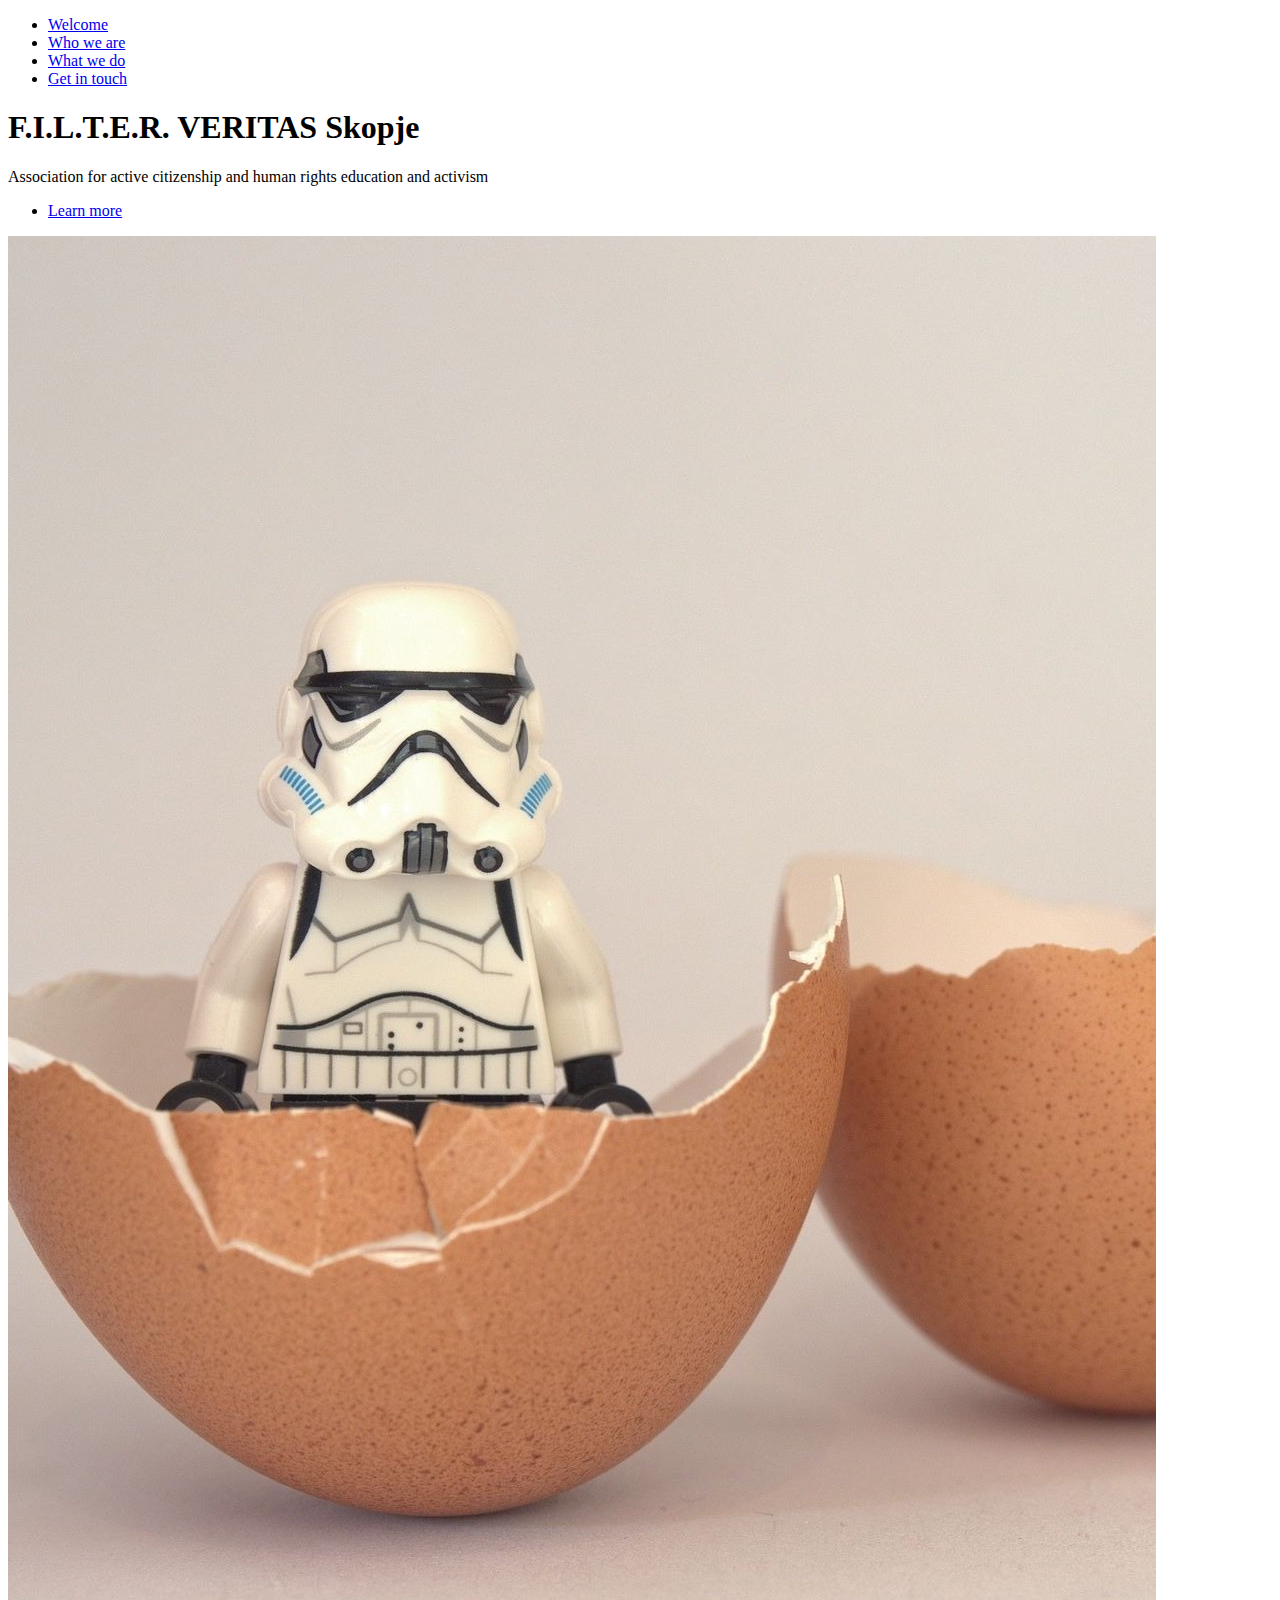
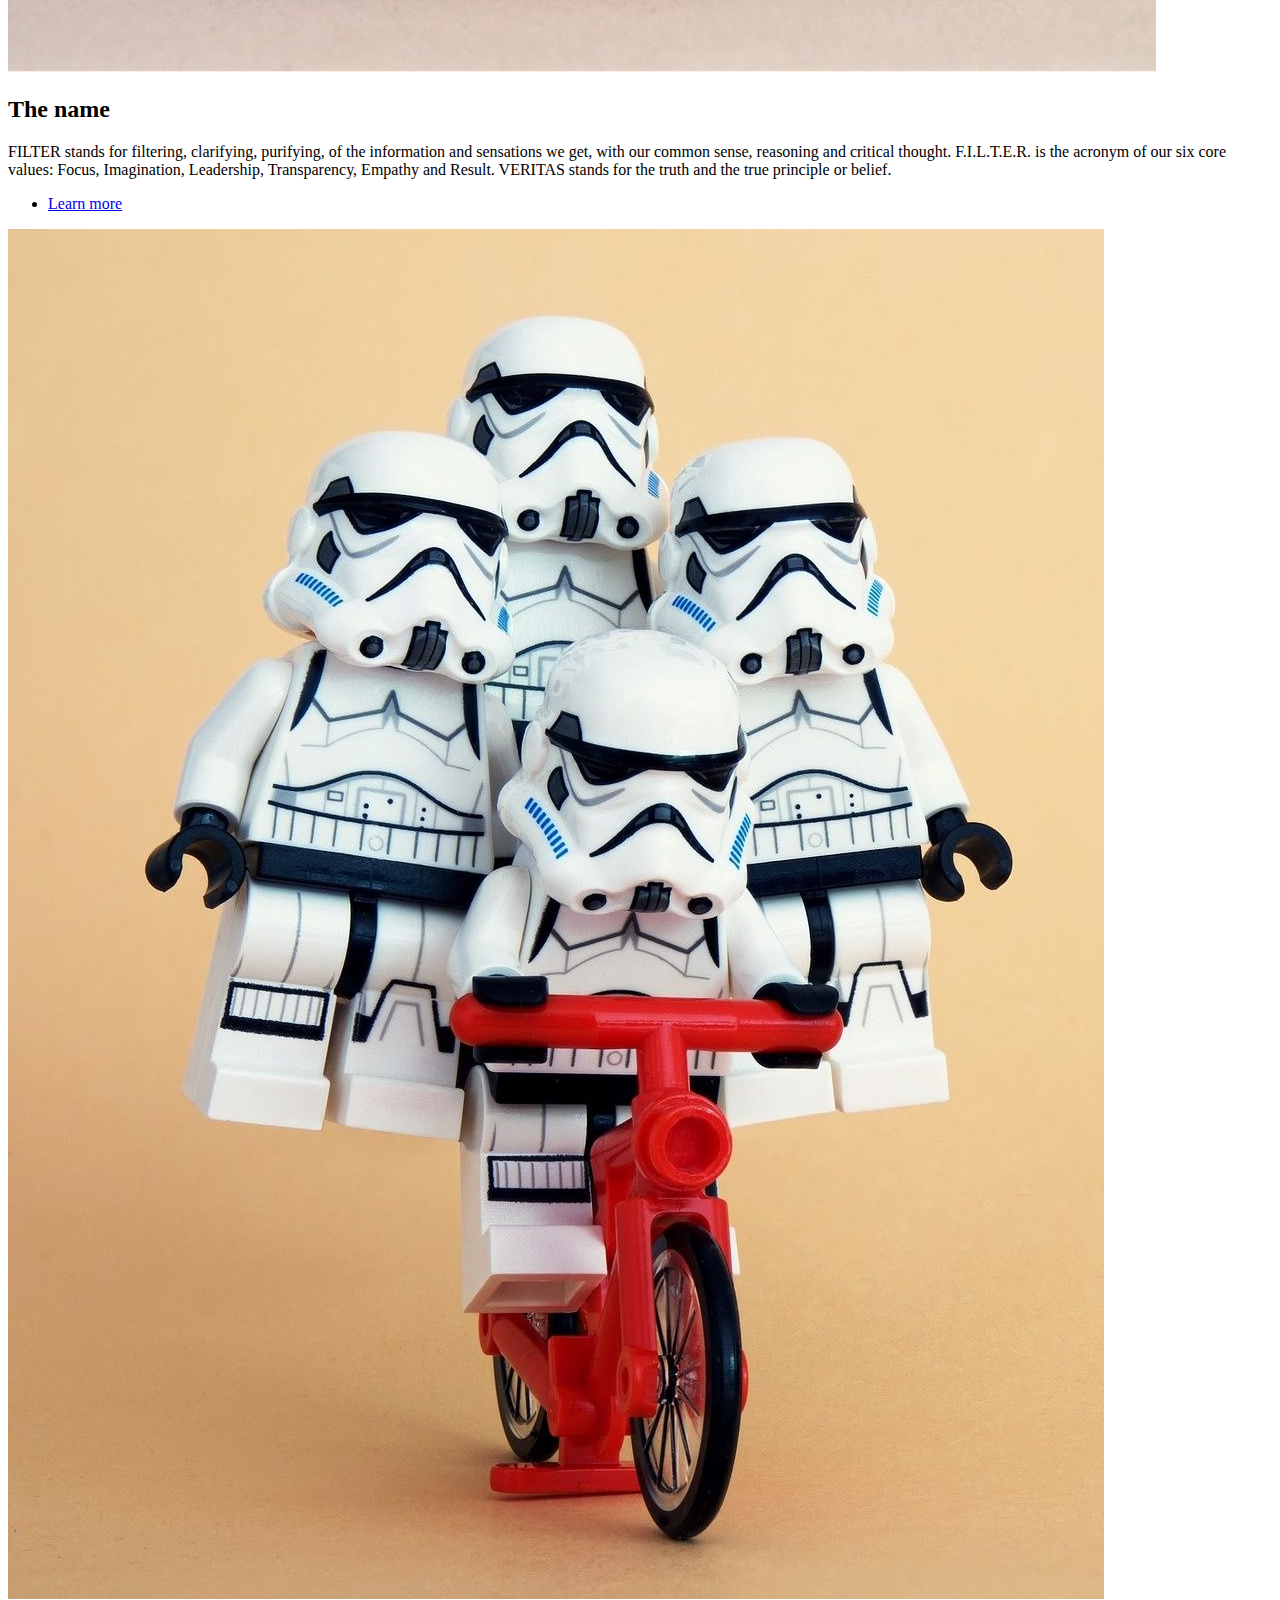
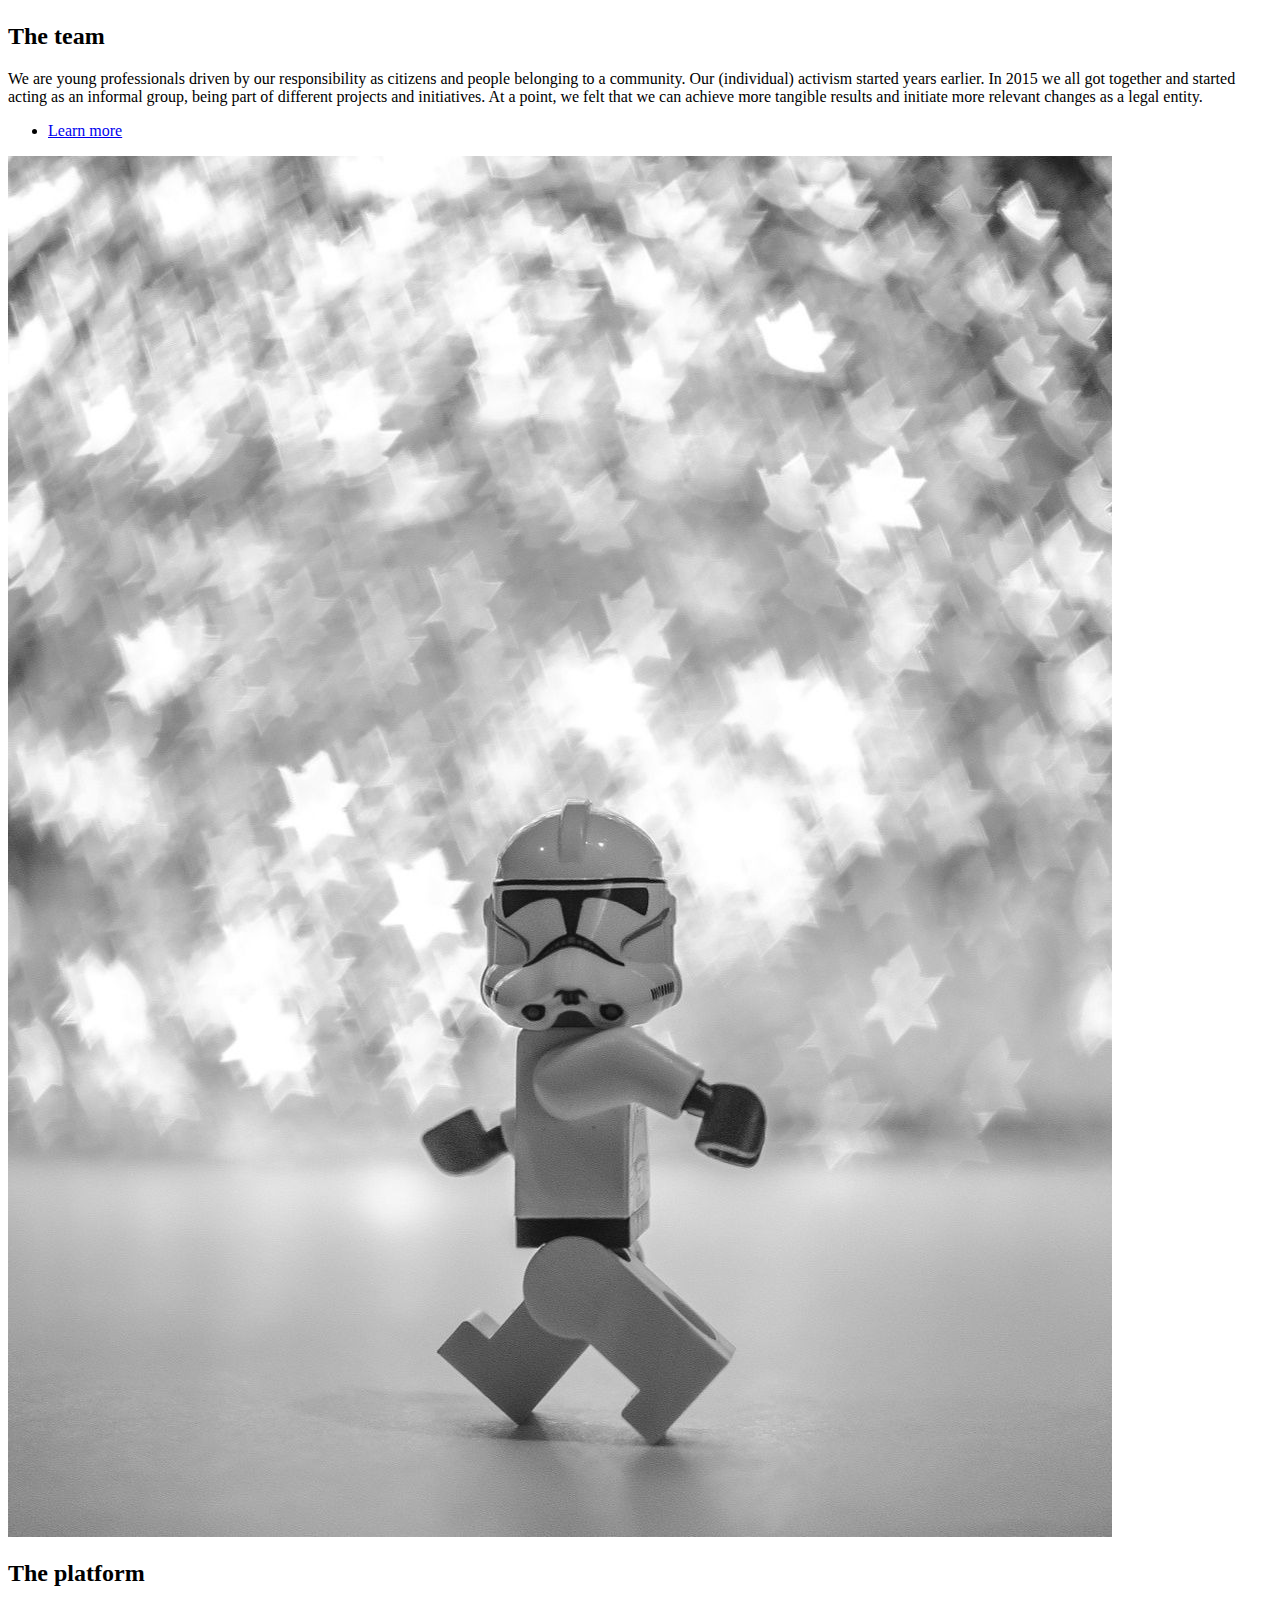
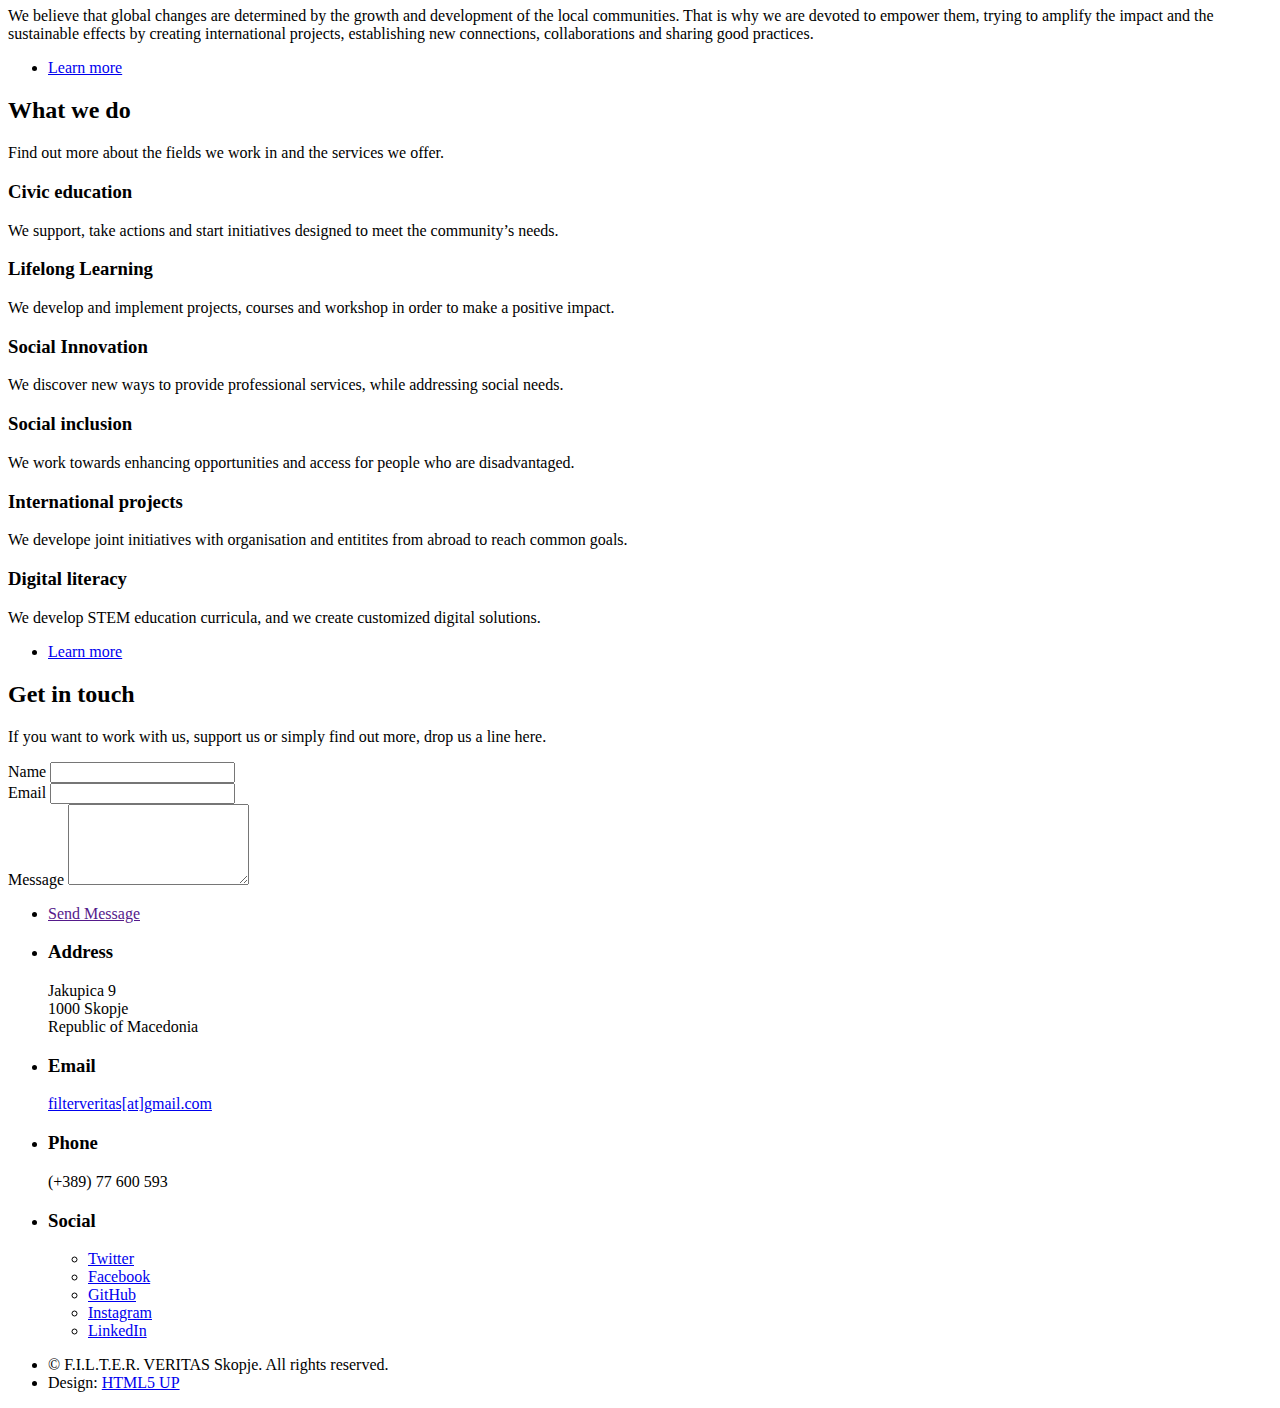
==== index.html @ c0e78c07 "edit images" ====
<!DOCTYPE HTML>
<!--
	Hyperspace by HTML5 UP
	html5up.net | @ajlkn
	Free for personal and commercial use under the CCA 3.0 license (html5up.net/license)
-->
<html>
	<head>
		<title>F.I.L.T.E.R. VERITAS</title>
		<meta charset="utf-8" />
		<meta name="viewport" content="width=device-width, initial-scale=1, user-scalable=no" />
		<link rel="stylesheet" href="assets/css/main.css" />
		<noscript><link rel="stylesheet" href="assets/css/noscript.css" /></noscript>
	</head>
	<body class="is-preload">

		<!-- Sidebar -->
			<section id="sidebar">
				<div class="inner">
					<nav>
						<ul>
							<li><a href="#intro">Welcome</a></li>
							<li><a href="#one">Who we are</a></li>
							<li><a href="#two">What we do</a></li>
							<li><a href="#three">Get in touch</a></li>
						</ul>
					</nav>
				</div>
			</section>

		<!-- Wrapper -->
			<div id="wrapper">

				<!-- Intro -->
					<section id="intro" class="wrapper style1 fullscreen fade-up">
						<div class="inner">
							<h1>F.I.L.T.E.R. VERITAS Skopje</h1>
							<p>Association for active citizenship and human rights education and activism</p>
							<ul class="actions">
								<li><a href="#one" class="button scrolly">Learn more</a></li>
							</ul>
						</div>
					</section>

				<!-- One -->
					<section id="one" class="wrapper style2 spotlights">
						<section>
							<a href="#" class="image"><img src="images/stormtrooper-1367777_1920_2.jpg" alt="" data-position="center center" /></a>
							<div class="content">
								<div class="inner">
									<h2>The name</h2>
									<p>FILTER stands for filtering, clarifying, purifying, of the information and sensations we get, with our common sense, reasoning and critical thought. F.I.L.T.E.R. is the acronym of our six core values: Focus, Imagination, Leadership, Transparency, Empathy and Result. VERITAS stands for the truth and the true principle or belief.</p>
									<ul class="actions">
										<li><a href="generic.html" class="button">Learn more</a></li>
									</ul>
								</div>
							</div>
						</section>
						<section>
							<a href="#" class="image"><img src="images/lego-2310286_1920_2.jpg" alt="" data-position="top center" /></a>
							<div class="content">
								<div class="inner">
									<h2>The team</h2>
									<p>We are young professionals driven by our responsibility as citizens and people belonging to a community. Our (individual) activism started years earlier. In 2015 we all got together and started acting as an informal group, being part of different projects and initiatives. At a point, we felt that we can achieve more tangible results and initiate more relevant changes as a legal entity.</p>
									<ul class="actions">
										<li><a href="generic.html" class="button">Learn more</a></li>
									</ul>
								</div>
							</div>
						</section>
						<section>
							<a href="#" class="image"><img src="images/lego-933036_1920_2.jpg" alt="" data-position="25% 25%" /></a>
							<div class="content">
								<div class="inner">
									<h2>The platform</h2>
									<p>We believe that global changes are determined by the growth and development of the local communities. That is why we are devoted to empower them, trying to amplify the impact and the sustainable effects by creating international projects, establishing new connections, collaborations and sharing good practices.</p>
									<ul class="actions">
										<li><a href="generic.html" class="button">Learn more</a></li>
									</ul>
								</div>
							</div>
						</section>
					</section>

				<!-- Two -->
					<section id="two" class="wrapper style3 fade-up">
						<div class="inner">
							<h2>What we do</h2>
							<p>Find out more about the fields we work in and the services we offer.</p>
							<div class="features">
								<section>
									<span class="icon major fa-institution"></span>
									<h3>Civic education</h3>
									<p>We support, take actions and start initiatives designed to meet the community’s needs.</p>
								</section>
								<section>
									<span class="icon major fa-superscript"></span>
									<h3>Lifelong Learning</h3>
									<p>We develop and implement projects, courses and workshop in order to make a positive impact.</p>
								</section>
								<section>
									<span class="icon major fa-rocket"></span>
									<h3>Social Innovation</h3>
									<p>We discover new ways to provide professional services, while addressing social needs.</p>
								</section>
								<section>
									<span class="icon major fa-users"></span>
									<h3>Social inclusion</h3>
									<p>We work towards enhancing opportunities and access for people who are disadvantaged.</p>
								</section>
								<section>
									<span class="icon major fa-chain"></span>
									<h3>International projects</h3>
									<p>We develope joint initiatives with organisation and entitites from abroad to reach common goals.</p>
								</section>
								<section>
									<span class="icon major fa-code"></span>
									<h3>Digital literacy</h3>
									<p>We develop STEM education curricula, and we create customized digital solutions.</p>
								</section>
							</div>
							<ul class="actions">
								<li><a href="generic.html" class="button">Learn more</a></li>
							</ul>
						</div>
					</section>

				<!-- Three -->
					<section id="three" class="wrapper style1 fade-up">
						<div class="inner">
							<h2>Get in touch</h2>
							<p>If you want to work with us, support us or simply find out more, drop us a line here.</p>
							<div class="split style1">
								<section>
									<form method="post" action="#">
										<div class="fields">
											<div class="field half">
												<label for="name">Name</label>
												<input type="text" name="name" id="name" />
											</div>
											<div class="field half">
												<label for="email">Email</label>
												<input type="text" name="email" id="email" />
											</div>
											<div class="field">
												<label for="message">Message</label>
												<textarea name="message" id="message" rows="5"></textarea>
											</div>
										</div>
										<ul class="actions">
											<li><a href="" class="button submit">Send Message</a></li>
										</ul>
									</form>
								</section>
								<section>
									<ul class="contact">
										<li>
											<h3>Address</h3>
											<span>Jakupica 9<br />
											1000 Skopje<br />
											Republic of Macedonia</span>
										</li>
										<li>
											<h3>Email</h3>
											<a href="#">filterveritas[at]gmail.com</a>
										</li>
										<li>
											<h3>Phone</h3>
											<span>(+389) 77 600 593</span>
										</li>
										<li>
											<h3>Social</h3>
											<ul class="icons">
												<li><a href="https://twitter.com/filterveritas" class="fa-twitter"><span class="label">Twitter</span></a></li>
												<li><a href="https://www.facebook.com/filterveritasskopje/" class="fa-facebook"><span class="label">Facebook</span></a></li>
												<li><a href="https://github.com/filterveritas/" class="fa-github"><span class="label">GitHub</span></a></li>
												<li><a href="https://www.instagram.com/filterveritas/" class="fa-instagram"><span class="label">Instagram</span></a></li>
												<li><a href="#" class="fa-linkedin"><span class="label">LinkedIn</span></a></li>
											</ul>
										</li>
									</ul>
								</section>
							</div>
						</div>
					</section>

			</div>

		<!-- Footer -->
			<footer id="footer" class="wrapper style1-alt">
				<div class="inner">
					<ul class="menu">
						<li>&copy; F.I.L.T.E.R. VERITAS Skopje. All rights reserved.</li><li>Design: <a href="http://html5up.net">HTML5 UP</a></li>
					</ul>
				</div>
			</footer>

		<!-- Scripts -->
			<script src="assets/js/jquery.min.js"></script>
			<script src="assets/js/jquery.scrollex.min.js"></script>
			<script src="assets/js/jquery.scrolly.min.js"></script>
			<script src="assets/js/browser.min.js"></script>
			<script src="assets/js/breakpoints.min.js"></script>
			<script src="assets/js/util.js"></script>
			<script src="assets/js/main.js"></script>

	</body>
</html>
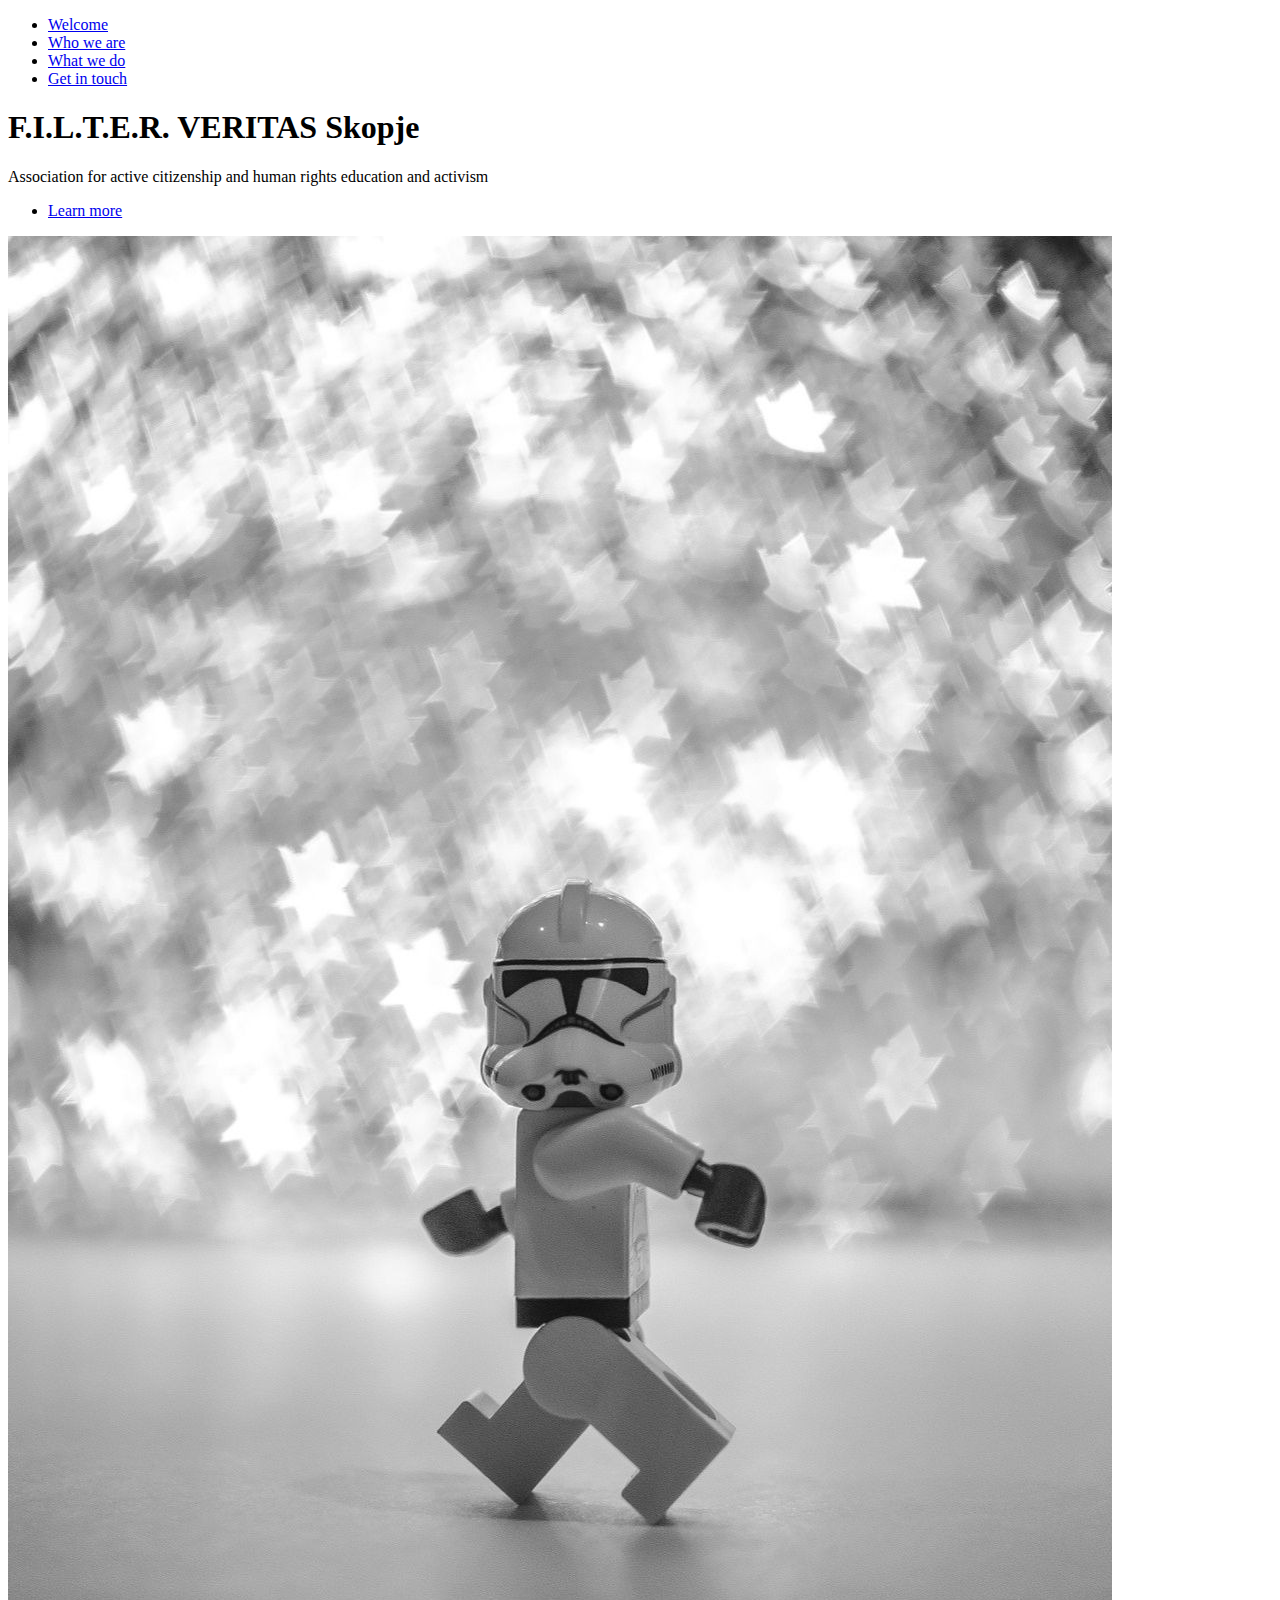
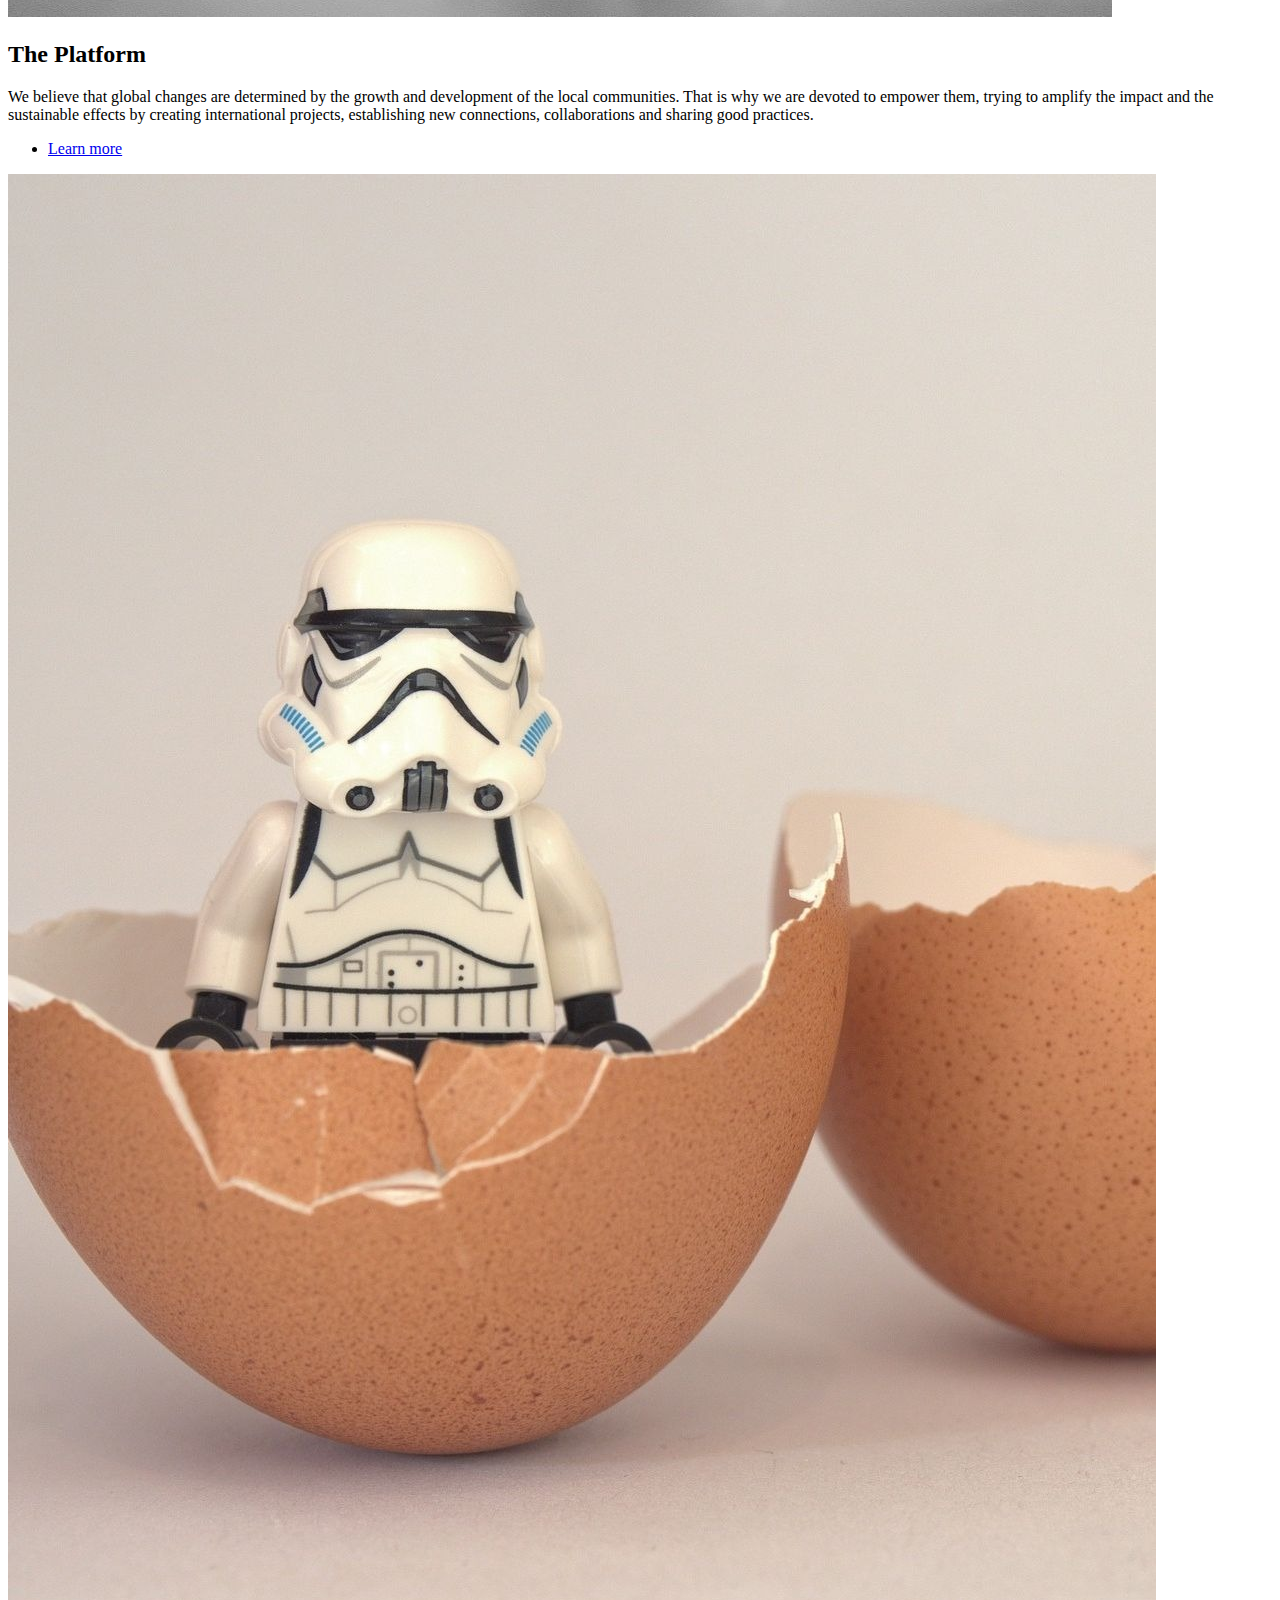
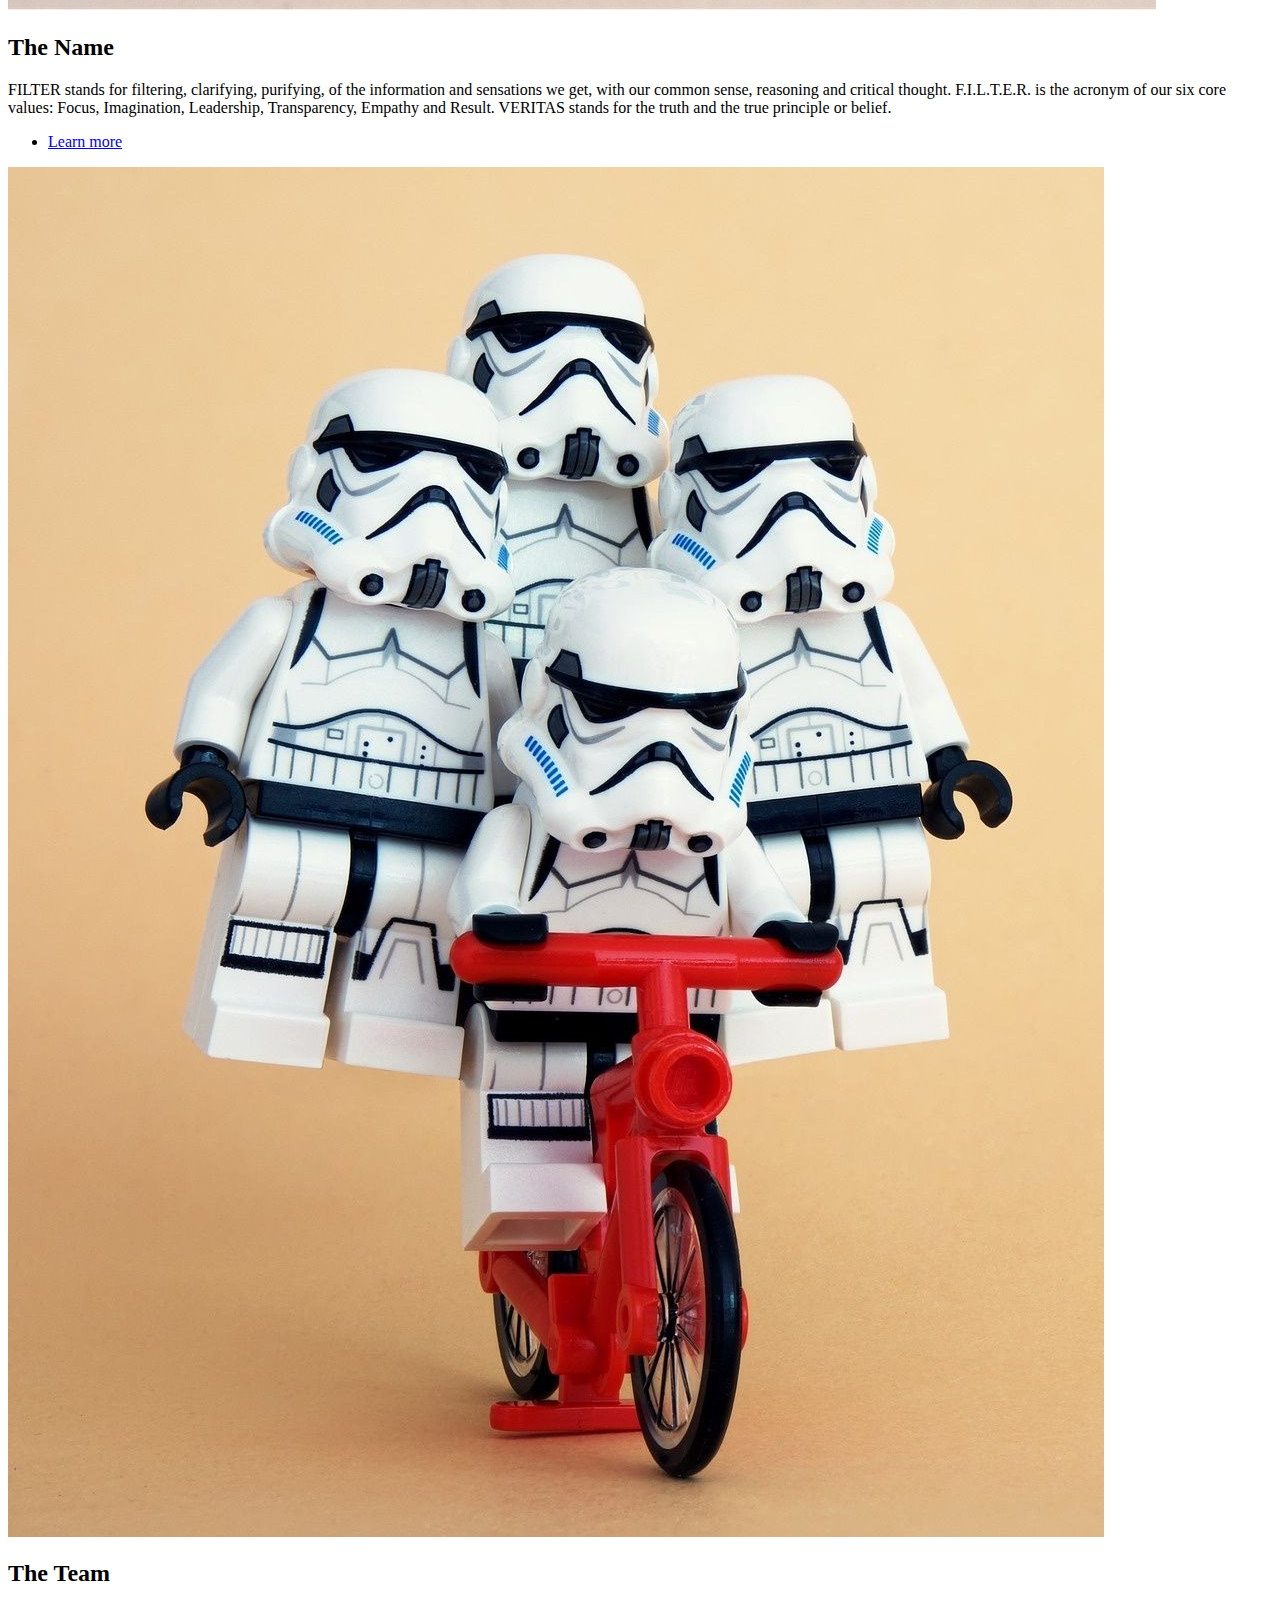
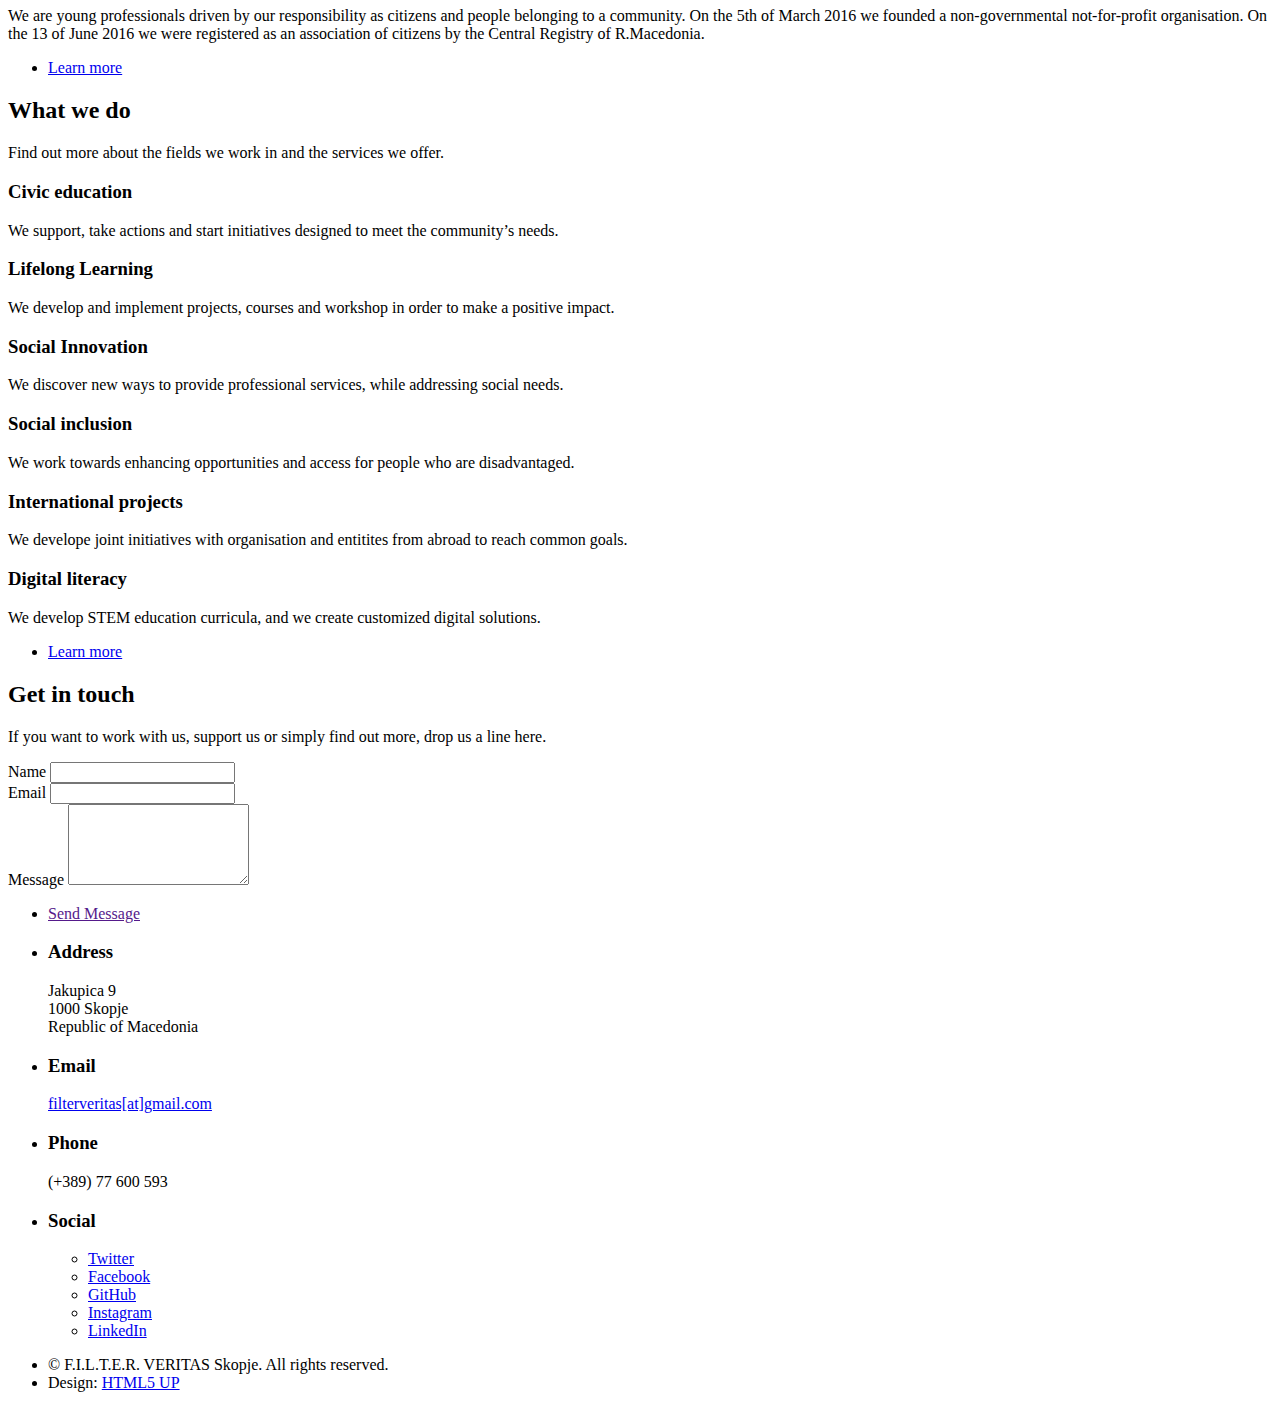
==== commit 15193ccb: "update about us" ====
--- a/index.html
+++ b/index.html
@@ -45,10 +45,22 @@
 				<!-- One -->
 					<section id="one" class="wrapper style2 spotlights">
 						<section>
-							<a href="#" class="image"><img src="images/stormtrooper-1367777_1920_2.jpg" alt="" data-position="center center" /></a>
+							<a href="#" class="image"><img src="images/lego-933036_1920_2.jpg" alt="" data-position="center center" /></a>
 							<div class="content">
 								<div class="inner">
-									<h2>The name</h2>
+									<h2>The Platform</h2>
+									<p>We believe that global changes are determined by the growth and development of the local communities. That is why we are devoted to empower them, trying to amplify the impact and the sustainable effects by creating international projects, establishing new connections, collaborations and sharing good practices.</p>
+									<ul class="actions">
+										<li><a href="generic.html" class="button">Learn more</a></li>
+									</ul>
+								</div>
+							</div>
+						</section>
+						<section>
+							<a href="#" class="image"><img src="images/stormtrooper-1367777_1920_2.jpg" alt="" data-position="top center" /></a>
+							<div class="content">
+								<div class="inner">
+									<h2>The Name</h2>
 									<p>FILTER stands for filtering, clarifying, purifying, of the information and sensations we get, with our common sense, reasoning and critical thought. F.I.L.T.E.R. is the acronym of our six core values: Focus, Imagination, Leadership, Transparency, Empathy and Result. VERITAS stands for the truth and the true principle or belief.</p>
 									<ul class="actions">
 										<li><a href="generic.html" class="button">Learn more</a></li>
@@ -57,23 +69,11 @@
 							</div>
 						</section>
 						<section>
-							<a href="#" class="image"><img src="images/lego-2310286_1920_2.jpg" alt="" data-position="top center" /></a>
+							<a href="#" class="image"><img src="images/lego-2310286_1920_2.jpg" alt="" data-position="25% 25%" /></a>
 							<div class="content">
 								<div class="inner">
-									<h2>The team</h2>
-									<p>We are young professionals driven by our responsibility as citizens and people belonging to a community. Our (individual) activism started years earlier. In 2015 we all got together and started acting as an informal group, being part of different projects and initiatives. At a point, we felt that we can achieve more tangible results and initiate more relevant changes as a legal entity.</p>
-									<ul class="actions">
-										<li><a href="generic.html" class="button">Learn more</a></li>
-									</ul>
-								</div>
-							</div>
-						</section>
-						<section>
-							<a href="#" class="image"><img src="images/lego-933036_1920_2.jpg" alt="" data-position="25% 25%" /></a>
-							<div class="content">
-								<div class="inner">
-									<h2>The platform</h2>
-									<p>We believe that global changes are determined by the growth and development of the local communities. That is why we are devoted to empower them, trying to amplify the impact and the sustainable effects by creating international projects, establishing new connections, collaborations and sharing good practices.</p>
+									<h2>The Team</h2>
+									<p>We are young professionals driven by our responsibility as citizens and people belonging to a community. On the 5th of March 2016 we founded a non-governmental not-for-profit organisation. On the 13 of June 2016 we were registered as an association of citizens by the Central Registry of R.Macedonia.</p>
 									<ul class="actions">
 										<li><a href="generic.html" class="button">Learn more</a></li>
 									</ul>
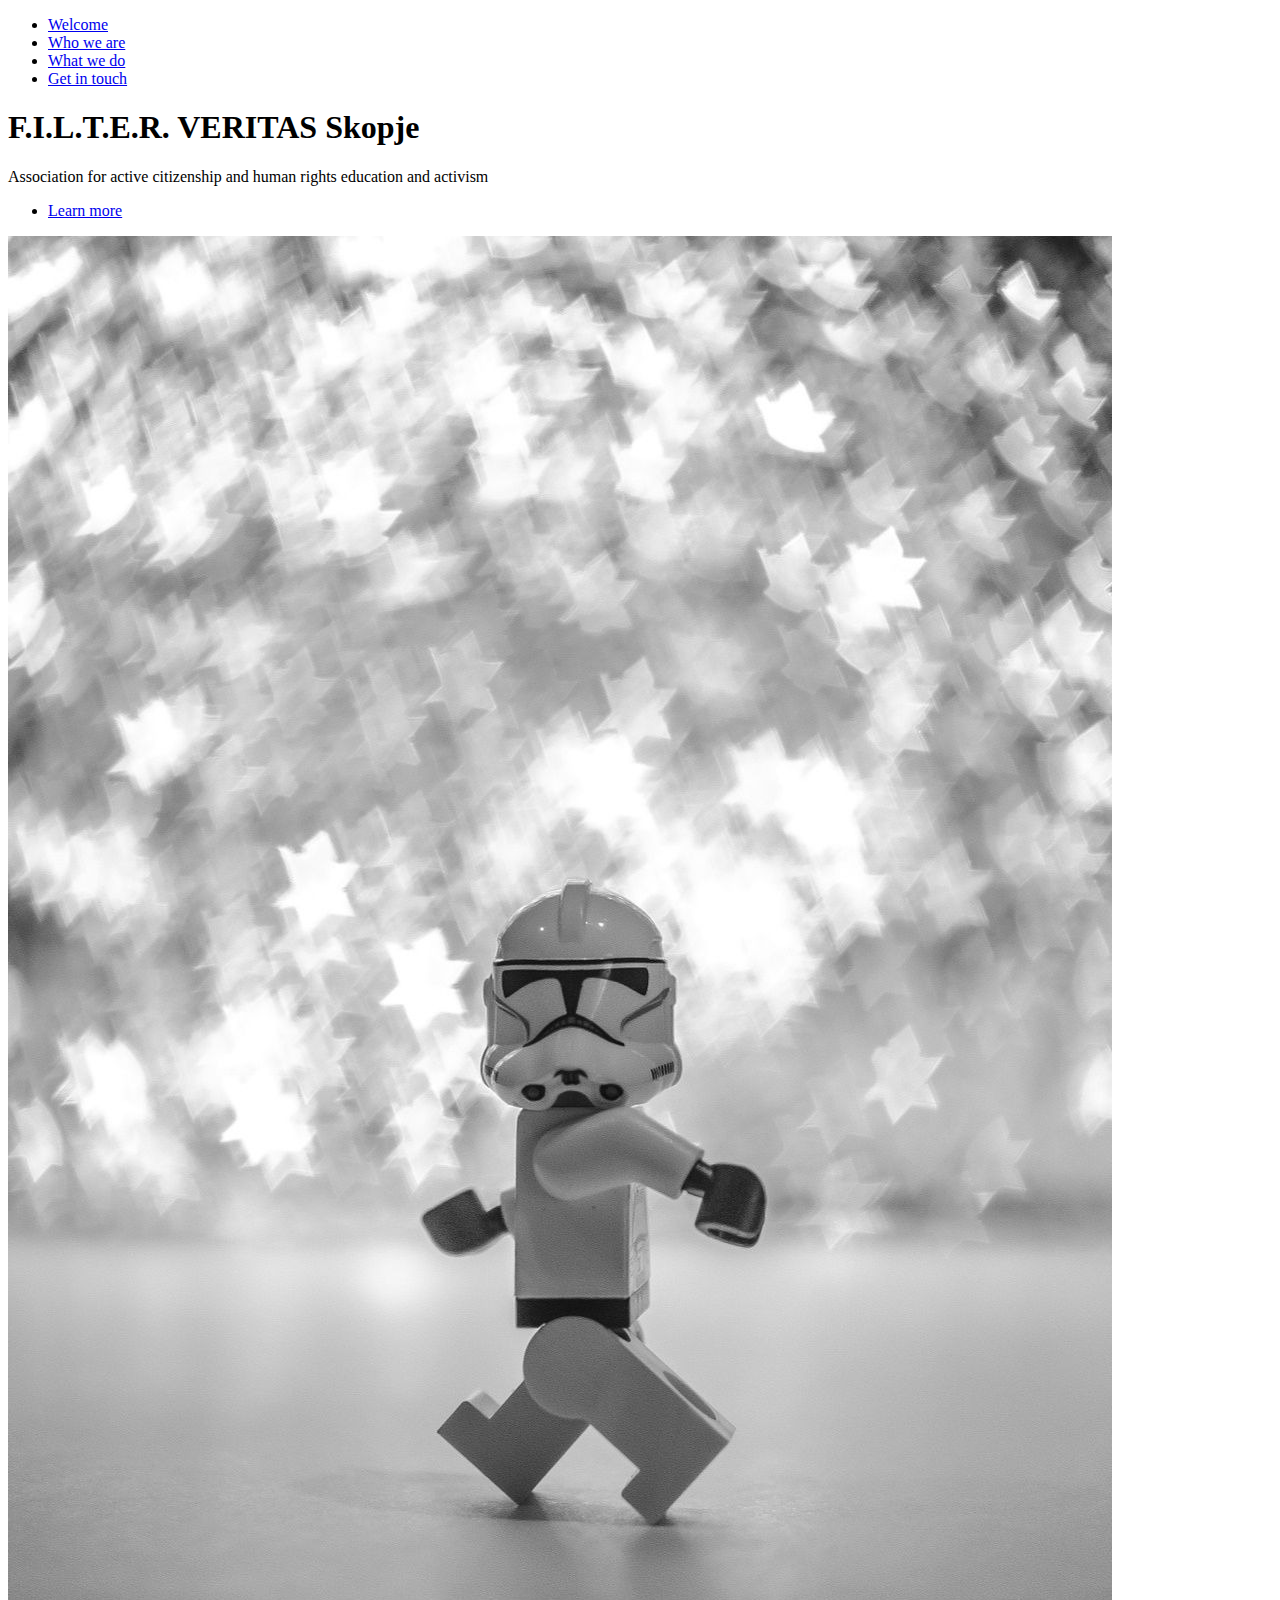
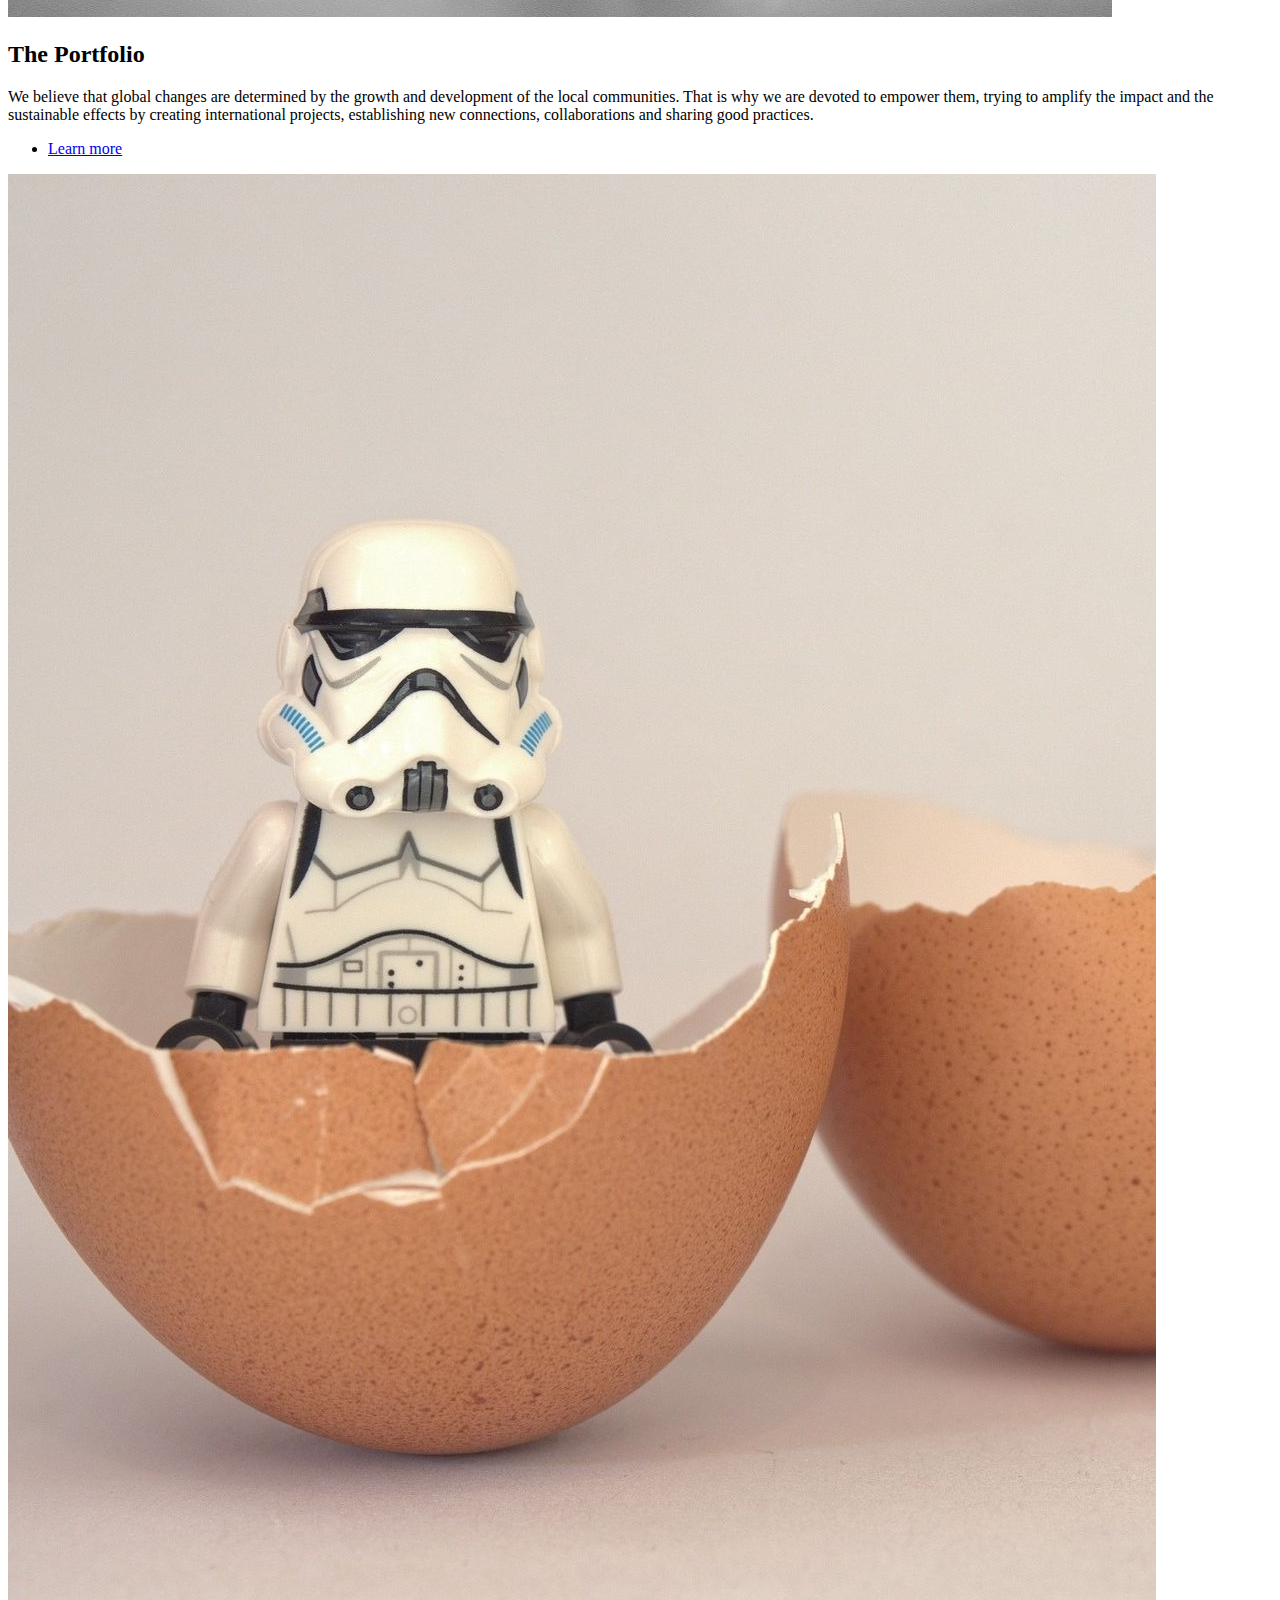
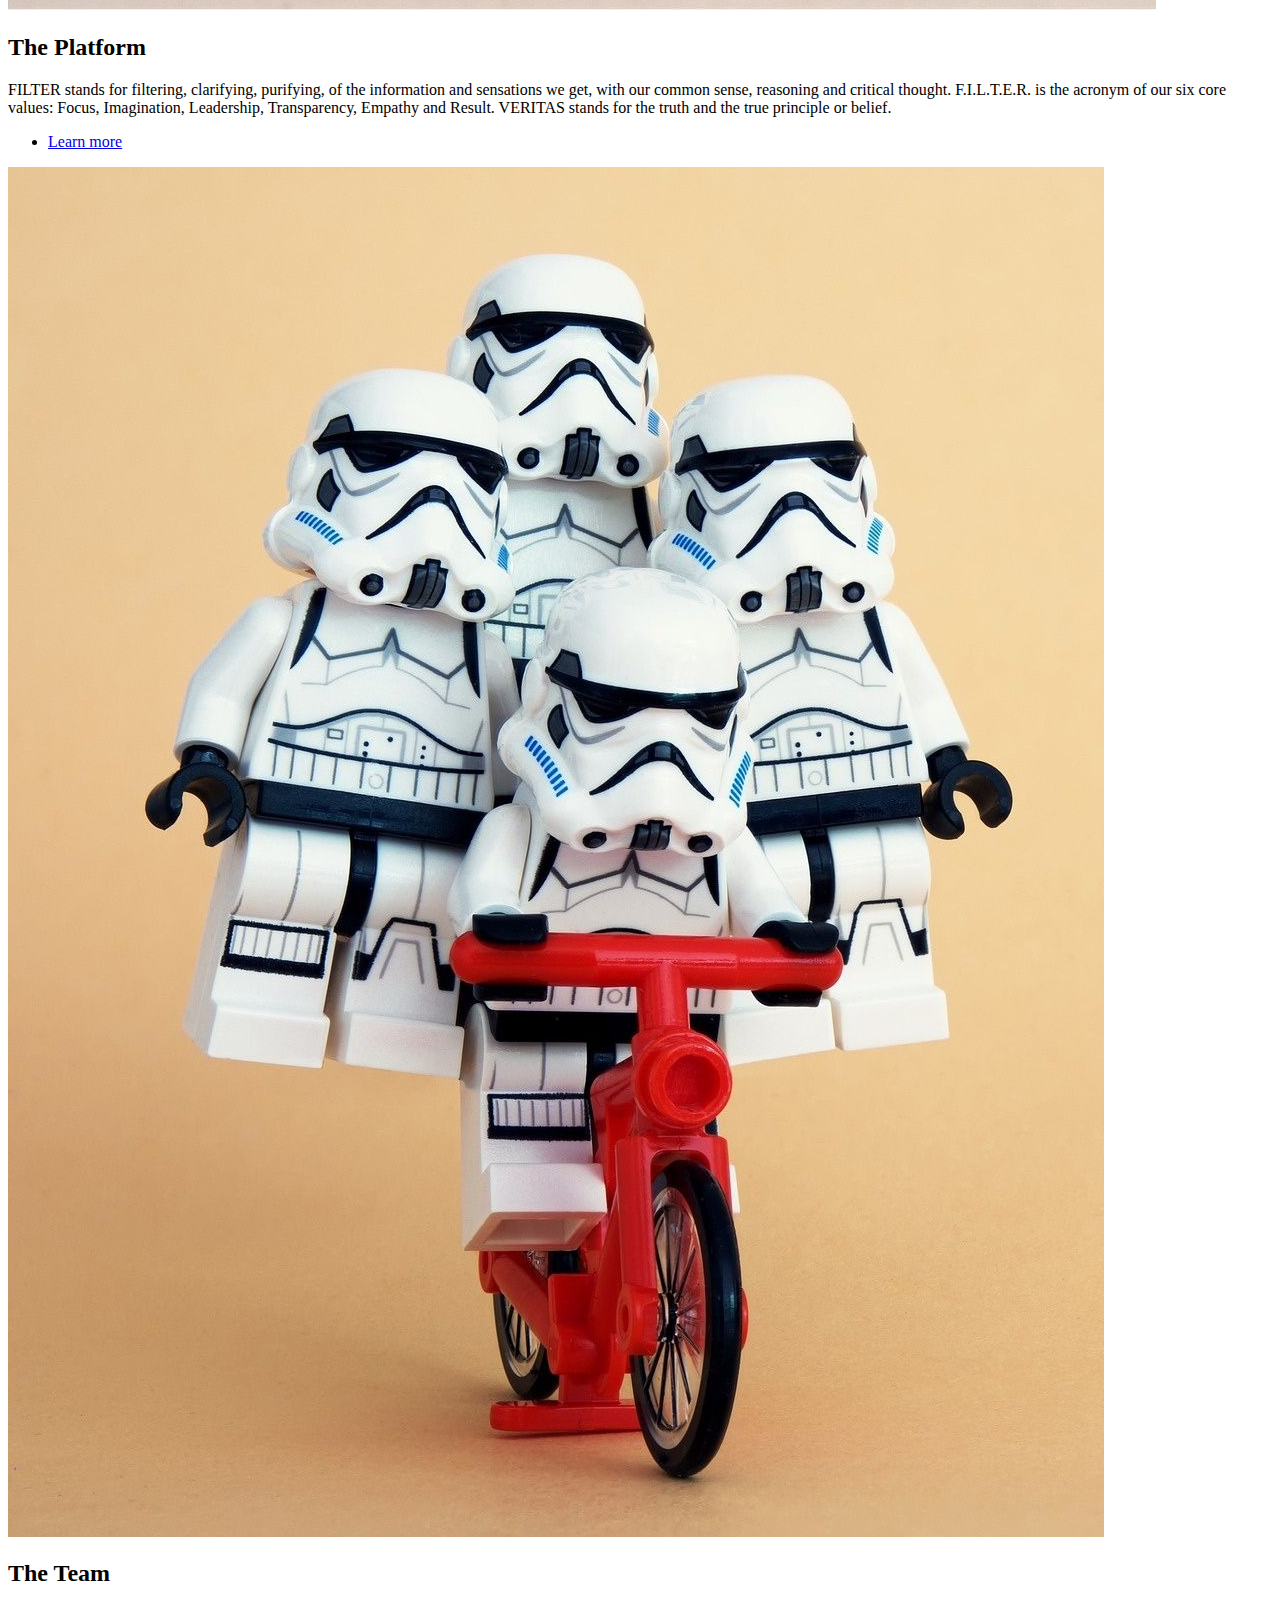
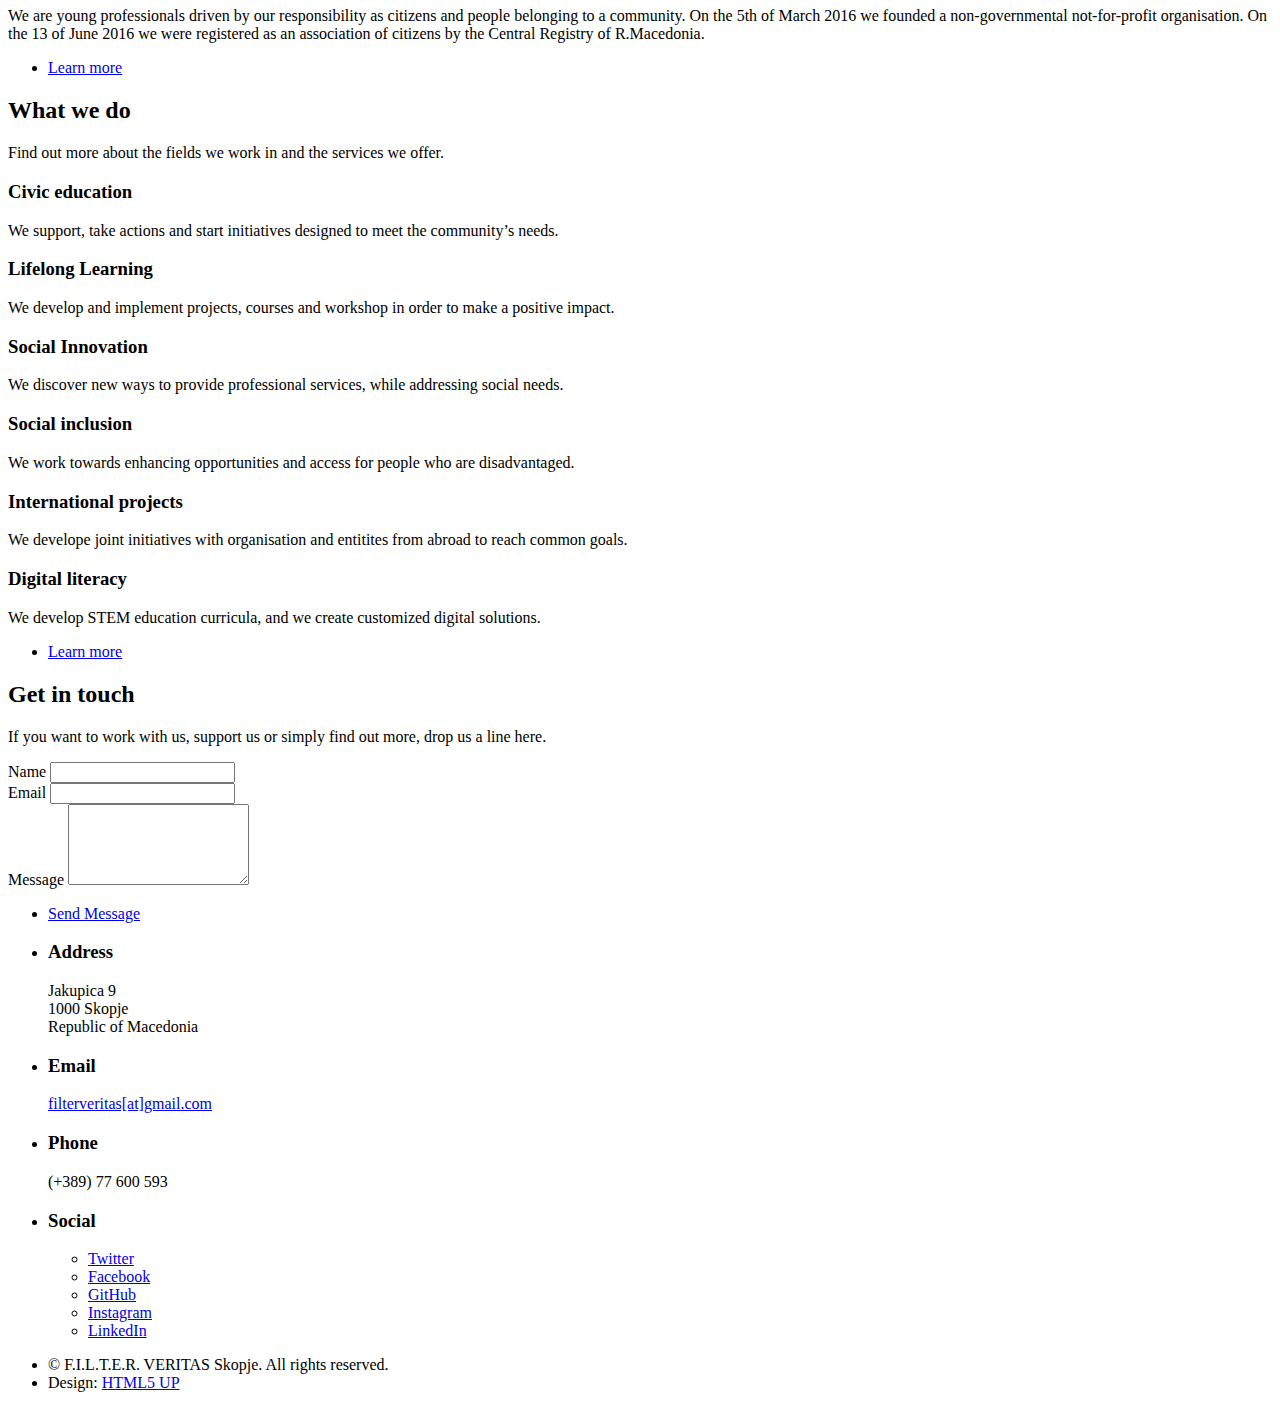
==== commit 61d05f4d: "update email contact form" ====
--- a/index.html
+++ b/index.html
@@ -48,7 +48,7 @@
 							<a href="#" class="image"><img src="images/lego-933036_1920_2.jpg" alt="" data-position="center center" /></a>
 							<div class="content">
 								<div class="inner">
-									<h2>The Platform</h2>
+									<h2>The Portfolio</h2>
 									<p>We believe that global changes are determined by the growth and development of the local communities. That is why we are devoted to empower them, trying to amplify the impact and the sustainable effects by creating international projects, establishing new connections, collaborations and sharing good practices.</p>
 									<ul class="actions">
 										<li><a href="generic.html" class="button">Learn more</a></li>
@@ -60,7 +60,7 @@
 							<a href="#" class="image"><img src="images/stormtrooper-1367777_1920_2.jpg" alt="" data-position="top center" /></a>
 							<div class="content">
 								<div class="inner">
-									<h2>The Name</h2>
+									<h2>The Platform</h2>
 									<p>FILTER stands for filtering, clarifying, purifying, of the information and sensations we get, with our common sense, reasoning and critical thought. F.I.L.T.E.R. is the acronym of our six core values: Focus, Imagination, Leadership, Transparency, Empathy and Result. VERITAS stands for the truth and the true principle or belief.</p>
 									<ul class="actions">
 										<li><a href="generic.html" class="button">Learn more</a></li>
@@ -148,7 +148,7 @@
 											</div>
 										</div>
 										<ul class="actions">
-											<li><a href="" class="button submit">Send Message</a></li>
+											<li><a href="filterveritas@gmail.com" class="button submit">Send Message</a></li>
 										</ul>
 									</form>
 								</section>
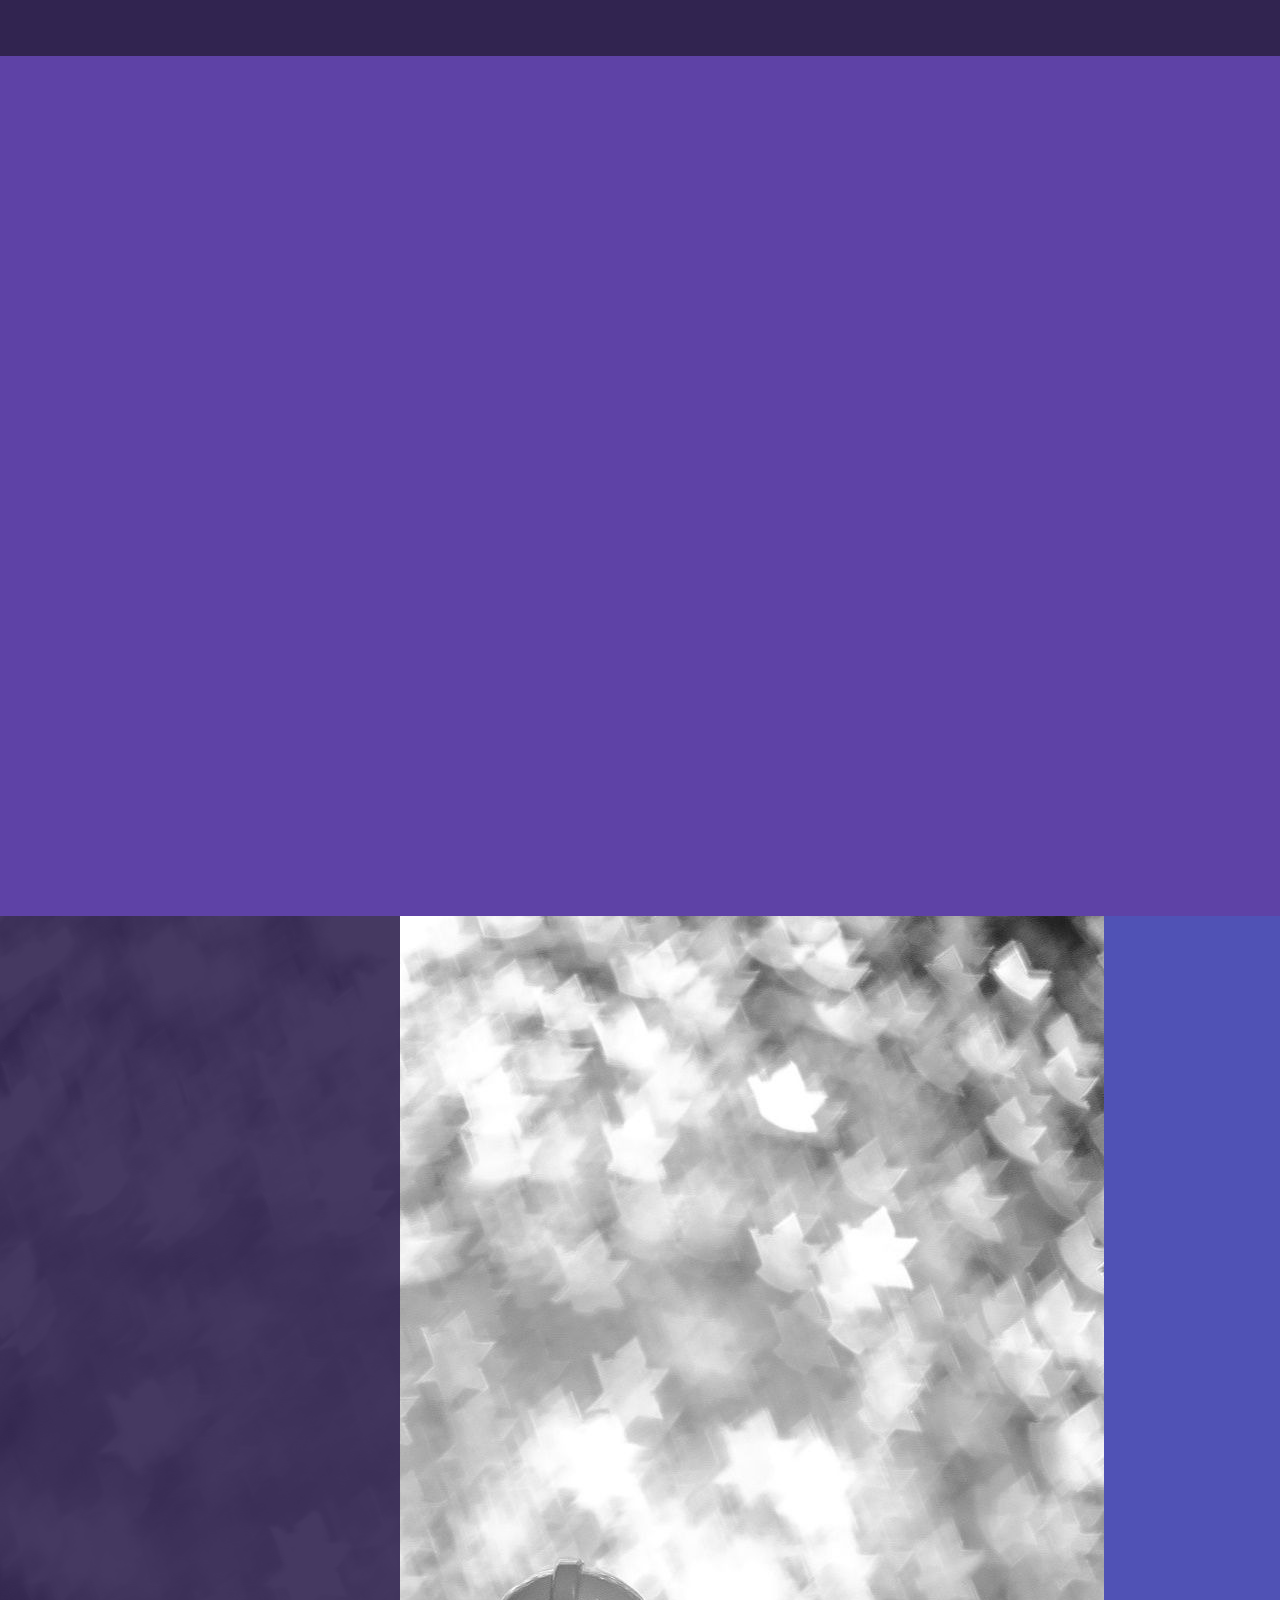
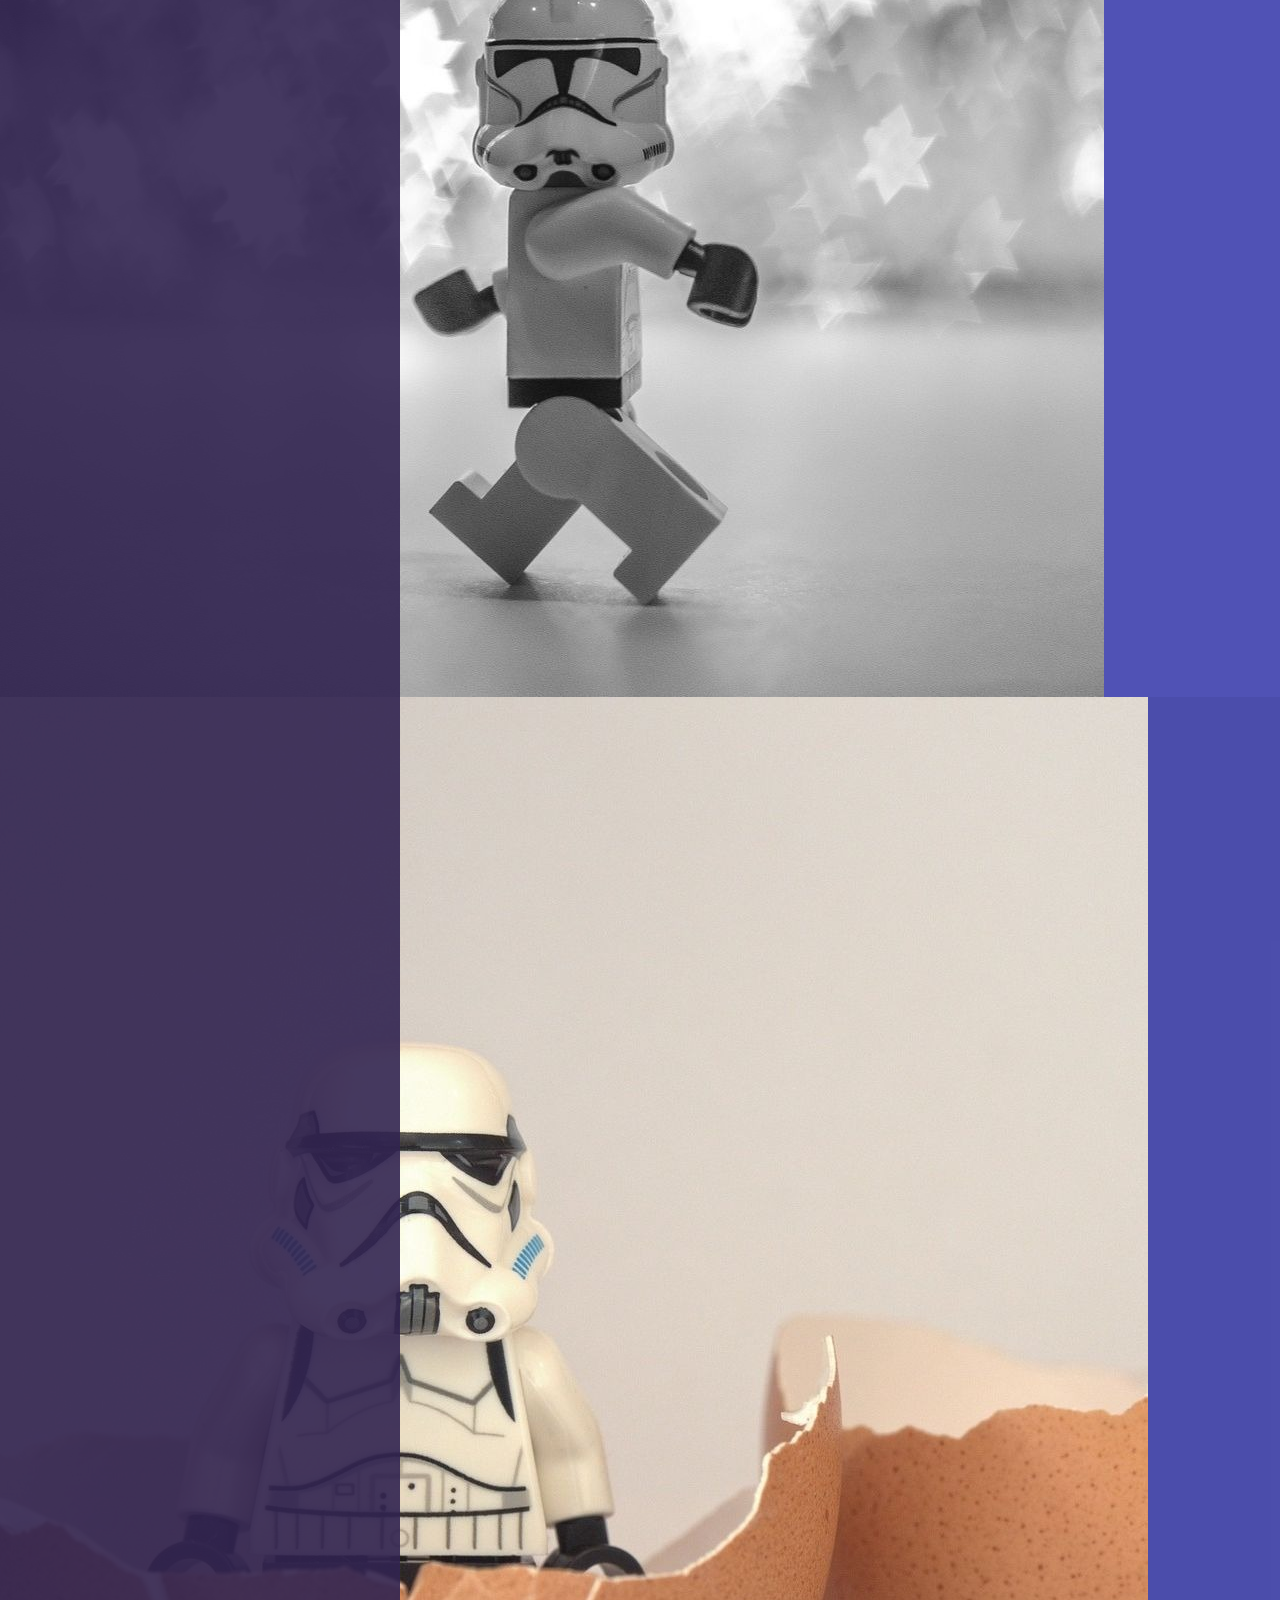
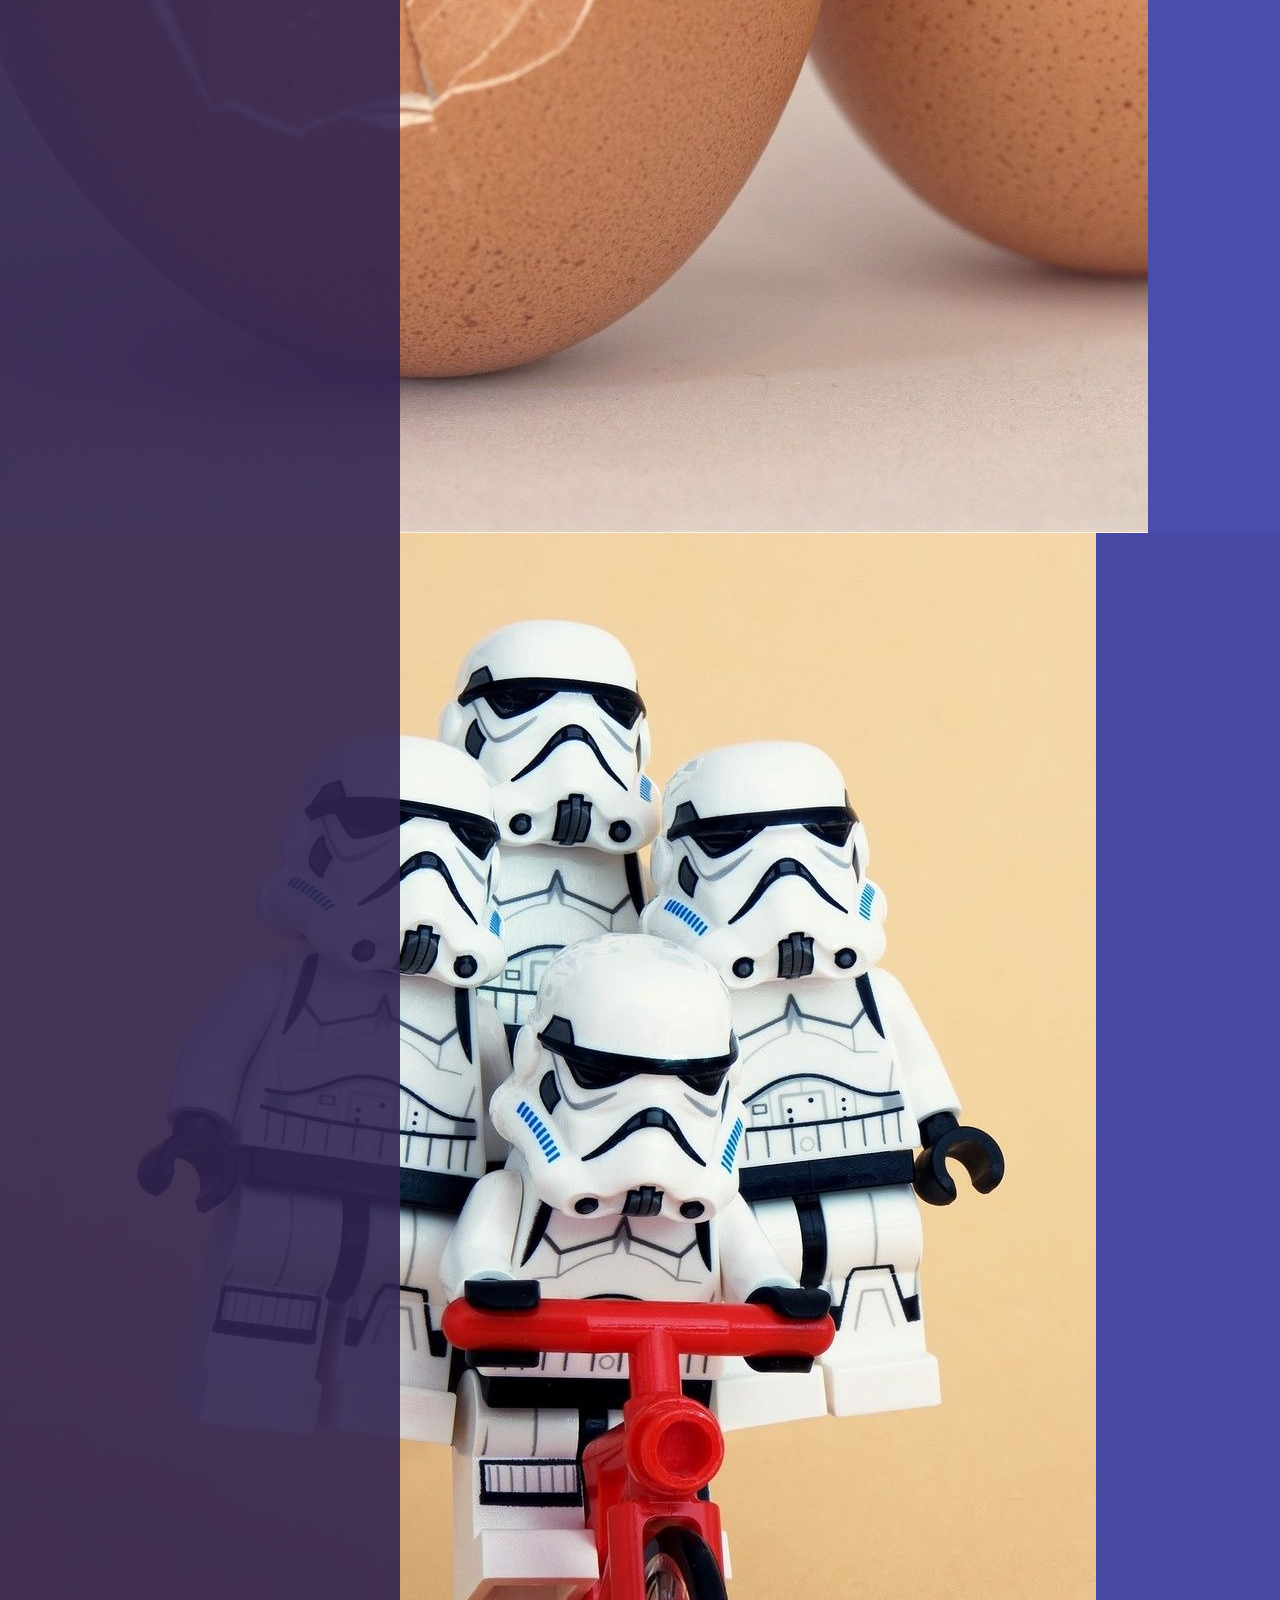
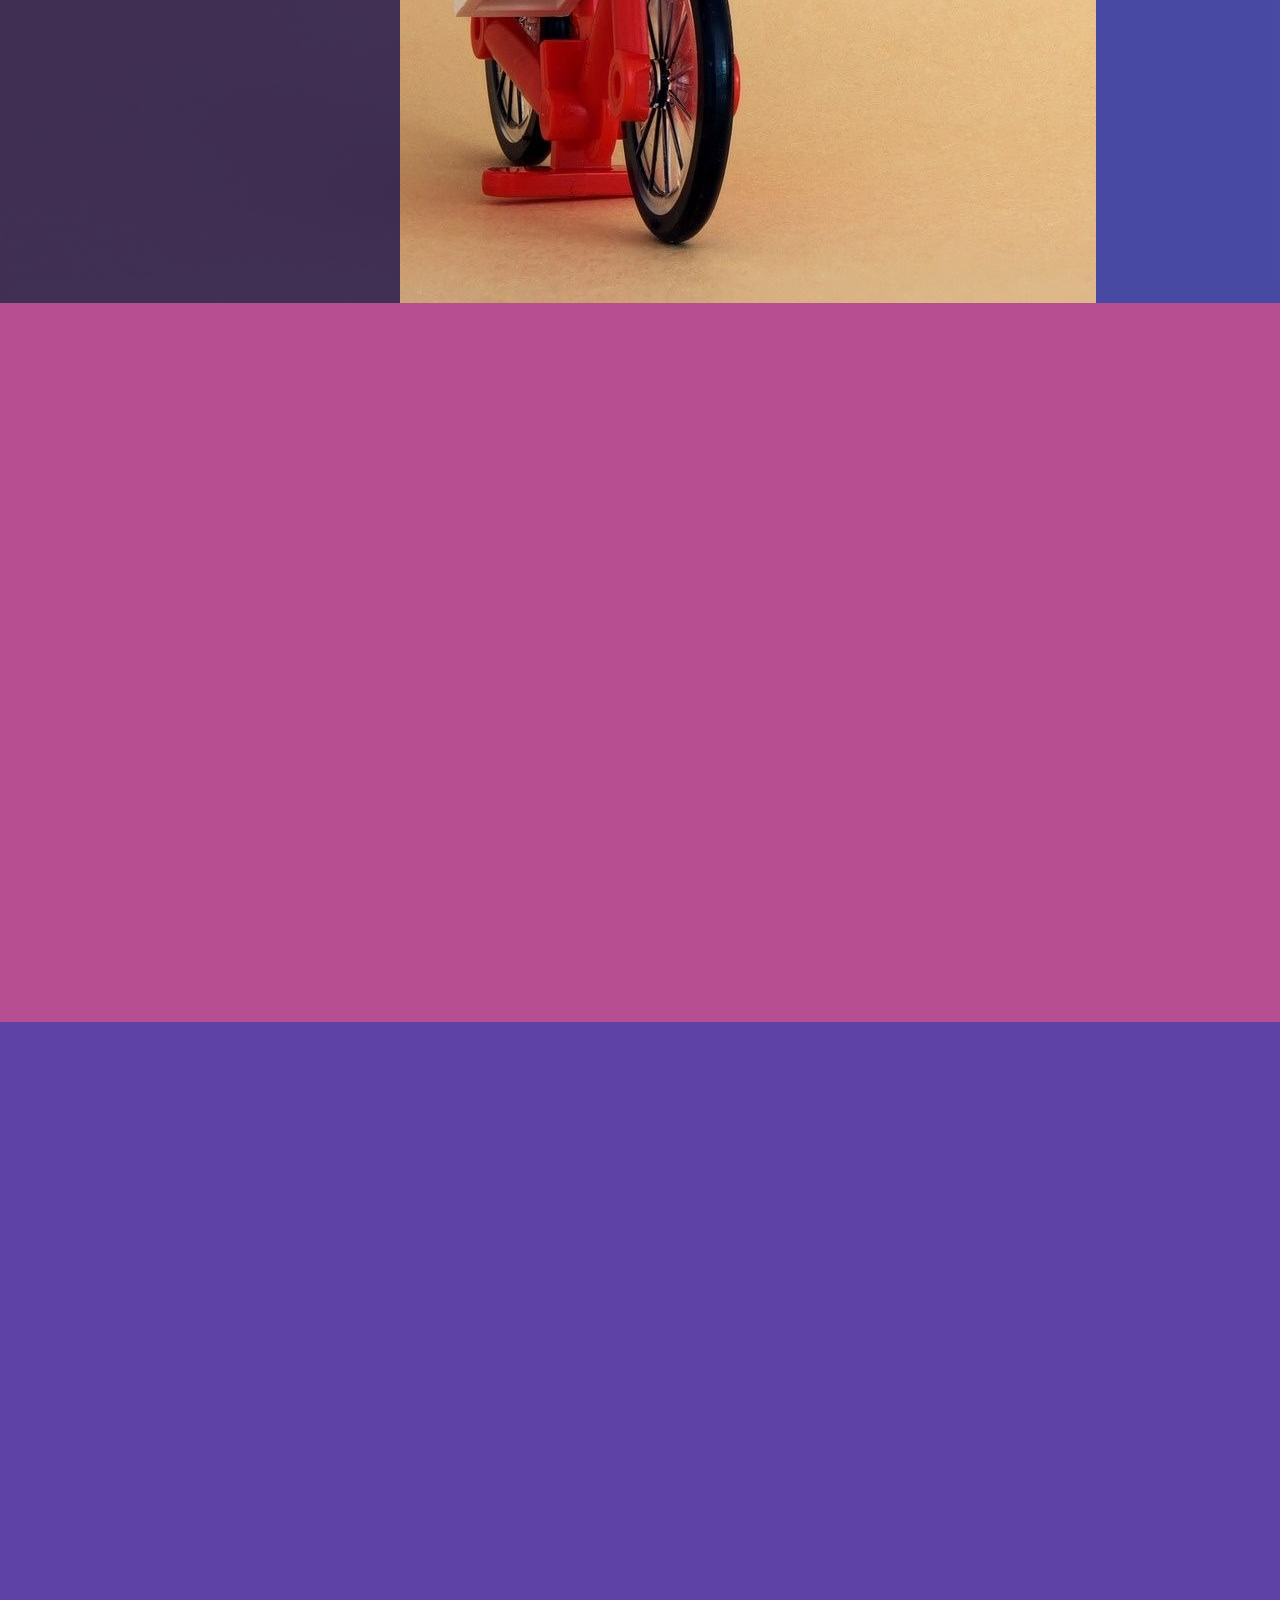
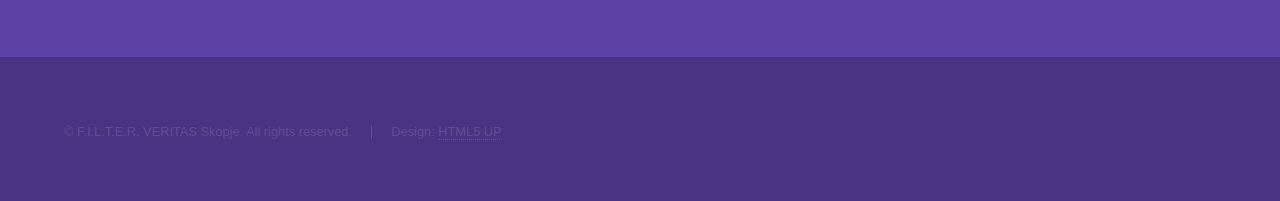
==== commit 99892cd8: "Update index.html" ====
--- a/index.html
+++ b/index.html
@@ -48,8 +48,8 @@
 							<a href="#" class="image"><img src="images/lego-933036_1920_2.jpg" alt="" data-position="center center" /></a>
 							<div class="content">
 								<div class="inner">
-									<h2>The Portfolio</h2>
-									<p>We believe that global changes are determined by the growth and development of the local communities. That is why we are devoted to empower them, trying to amplify the impact and the sustainable effects by creating international projects, establishing new connections, collaborations and sharing good practices.</p>
+									<h2>Scope</h2>
+									<p>We believe that global changes are determined by the growth and development of the local communities. That is why we are devoted to empower them.</p>
 									<ul class="actions">
 										<li><a href="generic.html" class="button">Learn more</a></li>
 									</ul>
@@ -60,8 +60,8 @@
 							<a href="#" class="image"><img src="images/stormtrooper-1367777_1920_2.jpg" alt="" data-position="top center" /></a>
 							<div class="content">
 								<div class="inner">
-									<h2>The Platform</h2>
-									<p>FILTER stands for filtering, clarifying, purifying, of the information and sensations we get, with our common sense, reasoning and critical thought. F.I.L.T.E.R. is the acronym of our six core values: Focus, Imagination, Leadership, Transparency, Empathy and Result. VERITAS stands for the truth and the true principle or belief.</p>
+									<h2>Platform</h2>
+									<p>VISION: Equal opportunities for access to knowledge and information of all the citizens in the Republic of Macedonia. MISSION: FILTER provides applied approach in learning for advancement of digital literacy and gaining the skills of the 21st century, and develops programmes for active contribution of the citizens towards their community.</p>
 									<ul class="actions">
 										<li><a href="generic.html" class="button">Learn more</a></li>
 									</ul>
@@ -72,8 +72,8 @@
 							<a href="#" class="image"><img src="images/lego-2310286_1920_2.jpg" alt="" data-position="25% 25%" /></a>
 							<div class="content">
 								<div class="inner">
-									<h2>The Team</h2>
-									<p>We are young professionals driven by our responsibility as citizens and people belonging to a community. On the 5th of March 2016 we founded a non-governmental not-for-profit organisation. On the 13 of June 2016 we were registered as an association of citizens by the Central Registry of R.Macedonia.</p>
+									<h2>What we do?</h2>
+									<p>We organize workshops, take actions and start initiatives designed to meet the community’s needs.</p>
 									<ul class="actions">
 										<li><a href="generic.html" class="button">Learn more</a></li>
 									</ul>
@@ -90,33 +90,33 @@
 							<div class="features">
 								<section>
 									<span class="icon major fa-institution"></span>
-									<h3>Civic education</h3>
-									<p>We support, take actions and start initiatives designed to meet the community’s needs.</p>
+									<h3>Social Innovation</h3>
+									<p></p>
 								</section>
 								<section>
 									<span class="icon major fa-superscript"></span>
-									<h3>Lifelong Learning</h3>
-									<p>We develop and implement projects, courses and workshop in order to make a positive impact.</p>
+									<h3>Social Inclusion</h3>
+									<p></p>
 								</section>
 								<section>
 									<span class="icon major fa-rocket"></span>
-									<h3>Social Innovation</h3>
-									<p>We discover new ways to provide professional services, while addressing social needs.</p>
+									<h3>Digital Literacy</h3>
+									<p></p>
 								</section>
 								<section>
 									<span class="icon major fa-users"></span>
-									<h3>Social inclusion</h3>
-									<p>We work towards enhancing opportunities and access for people who are disadvantaged.</p>
+									<h3>STEM Education</h3>
+									<p></p>
 								</section>
 								<section>
 									<span class="icon major fa-chain"></span>
-									<h3>International projects</h3>
-									<p>We develope joint initiatives with organisation and entitites from abroad to reach common goals.</p>
+									<h3>Sustainable Development</h3>
+									<p></p>
 								</section>
 								<section>
 									<span class="icon major fa-code"></span>
-									<h3>Digital literacy</h3>
-									<p>We develop STEM education curricula, and we create customized digital solutions.</p>
+									<h3>Erasmus+</h3>
+									<p></p>
 								</section>
 							</div>
 							<ul class="actions">
@@ -148,7 +148,7 @@
 											</div>
 										</div>
 										<ul class="actions">
-											<li><a href="filterveritas@gmail.com" class="button submit">Send Message</a></li>
+											<li><a href="mailto:filterveritas@gmail.com" class="button submit">Send Message</a></li>
 										</ul>
 									</form>
 								</section>
@@ -156,13 +156,13 @@
 									<ul class="contact">
 										<li>
 											<h3>Address</h3>
-											<span>Jakupica 9<br />
+											<span>Malina Popivanova 2A<br />
 											1000 Skopje<br />
 											Republic of Macedonia</span>
 										</li>
 										<li>
 											<h3>Email</h3>
-											<a href="#">filterveritas[at]gmail.com</a>
+											<img src="images/email.png" alt="Email">
 										</li>
 										<li>
 											<h3>Phone</h3>
--- a/assets/css/main.css
+++ b/assets/css/main.css
@@ -0,0 +1,3895 @@
+@import url(font-awesome.min.css);
+
+/*
+	Hyperspace by HTML5 UP
+	html5up.net | @ajlkn
+	Free for personal and commercial use under the CCA 3.0 license (html5up.net/license)
+*/
+
+html, body, div, span, applet, object,
+iframe, h1, h2, h3, h4, h5, h6, p, blockquote,
+pre, a, abbr, acronym, address, big, cite,
+code, del, dfn, em, img, ins, kbd, q, s, samp,
+small, strike, strong, sub, sup, tt, var, b,
+u, i, center, dl, dt, dd, ol, ul, li, fieldset,
+form, label, legend, table, caption, tbody,
+tfoot, thead, tr, th, td, article, aside,
+canvas, details, embed, figure, figcaption,
+footer, header, hgroup, menu, nav, output, ruby,
+section, summary, time, mark, audio, video {
+	margin: 0;
+	padding: 0;
+	border: 0;
+	font-size: 100%;
+	font: inherit;
+	vertical-align: baseline;}
+
+article, aside, details, figcaption, figure,
+footer, header, hgroup, menu, nav, section {
+	display: block;}
+
+body {
+	line-height: 1;
+}
+
+ol, ul {
+	list-style: none;
+}
+
+blockquote, q {
+	quotes: none;
+}
+
+	blockquote:before, blockquote:after, q:before, q:after {
+		content: '';
+		content: none;
+	}
+
+table {
+	border-collapse: collapse;
+	border-spacing: 0;
+}
+
+body {
+	-webkit-text-size-adjust: none;
+}
+
+mark {
+	background-color: transparent;
+	color: inherit;
+}
+
+input::-moz-focus-inner {
+	border: 0;
+	padding: 0;
+}
+
+input, select, textarea {
+	-moz-appearance: none;
+	-webkit-appearance: none;
+	-ms-appearance: none;
+	appearance: none;
+}
+
+/* Basic */
+
+	@-ms-viewport {
+		width: device-width;
+	}
+
+	body {
+		-ms-overflow-style: scrollbar;
+	}
+
+	@media screen and (max-width: 480px) {
+
+		html, body {
+			min-width: 320px;
+		}
+
+	}
+
+	html {
+		box-sizing: border-box;
+	}
+
+	*, *:before, *:after {
+		box-sizing: inherit;
+	}
+
+	body {
+		background: #312450;
+	}
+
+		body.is-preload *, body.is-preload *:before, body.is-preload *:after {
+			-moz-animation: none !important;
+			-webkit-animation: none !important;
+			-ms-animation: none !important;
+			animation: none !important;
+			-moz-transition: none !important;
+			-webkit-transition: none !important;
+			-ms-transition: none !important;
+			transition: none !important;
+		}
+
+/* Type */
+
+	body, input, select, textarea {
+		color: rgba(255, 255, 255, 0.55);
+		font-family: Arial, Helvetica, sans-serif;
+		font-size: 16.5pt;
+		font-weight: normal;
+		line-height: 1.75;
+	}
+
+		@media screen and (max-width: 1680px) {
+
+			body, input, select, textarea {
+				font-size: 13pt;
+			}
+
+		}
+
+		@media screen and (max-width: 1280px) {
+
+			body, input, select, textarea {
+				font-size: 12pt;
+			}
+
+		}
+
+		@media screen and (max-width: 360px) {
+
+			body, input, select, textarea {
+				font-size: 11pt;
+			}
+
+		}
+
+	a {
+		-moz-transition: color 0.2s ease, border-bottom-color 0.2s ease;
+		-webkit-transition: color 0.2s ease, border-bottom-color 0.2s ease;
+		-ms-transition: color 0.2s ease, border-bottom-color 0.2s ease;
+		transition: color 0.2s ease, border-bottom-color 0.2s ease;
+		border-bottom: dotted 1px rgba(255, 255, 255, 0.35);
+		color: inherit;
+		text-decoration: none;
+	}
+
+		a:hover {
+			border-bottom-color: transparent;
+			color: #ffffff;
+		}
+
+	strong, b {
+		color: #ffffff;
+		font-weight: bold;
+	}
+
+	em, i {
+		font-style: italic;
+	}
+
+	p {
+		margin: 0 0 2em 0;
+	}
+
+	h1, h2, h3, h4, h5, h6 {
+		color: #ffffff;
+		font-weight: bold;
+		line-height: 1.5;
+		margin: 0 0 0.5em 0;
+	}
+
+		h1 a, h2 a, h3 a, h4 a, h5 a, h6 a {
+			color: inherit;
+			text-decoration: none;
+		}
+
+	h1 {
+		font-size: 2.75em;
+	}
+
+		h1.major {
+			margin: 0 0 1.3em 0;
+			position: relative;
+			padding-bottom: 0.35em;
+		}
+
+			h1.major:after {
+				background-image: -moz-linear-gradient(to right, #5e42a6, #b74e91);
+				background-image: -webkit-linear-gradient(to right, #5e42a6, #b74e91);
+				background-image: -ms-linear-gradient(to right, #5e42a6, #b74e91);
+				background-image: linear-gradient(to right, #5e42a6, #b74e91);
+				-moz-transition: max-width 0.2s ease;
+				-webkit-transition: max-width 0.2s ease;
+				-ms-transition: max-width 0.2s ease;
+				transition: max-width 0.2s ease;
+				border-radius: 0.2em;
+				bottom: 0;
+				content: '';
+				height: 0.05em;
+				position: absolute;
+				right: 0;
+				width: 100%;
+			}
+
+	h2 {
+		font-size: 1.75em;
+	}
+
+	h3 {
+		font-size: 1.1em;
+	}
+
+	h4 {
+		font-size: 1em;
+	}
+
+	h5 {
+		font-size: 0.8em;
+	}
+
+	h6 {
+		font-size: 0.6em;
+	}
+
+	@media screen and (max-width: 736px) {
+
+		h1 {
+			font-size: 2em;
+		}
+
+		h2 {
+			font-size: 1.25em;
+		}
+
+		h3 {
+			font-size: 1em;
+		}
+
+		h4 {
+			font-size: 0.8em;
+		}
+
+		h5 {
+			font-size: 0.6em;
+		}
+
+		h6 {
+			font-size: 0.6em;
+		}
+
+	}
+
+	sub {
+		font-size: 0.8em;
+		position: relative;
+		top: 0.5em;
+	}
+
+	sup {
+		font-size: 0.8em;
+		position: relative;
+		top: -0.5em;
+	}
+
+	blockquote {
+		border-left: solid 4px rgba(255, 255, 255, 0.15);
+		font-style: italic;
+		margin: 0 0 2em 0;
+		padding: 0.5em 0 0.5em 2em;
+	}
+
+	code {
+		background: rgba(255, 255, 255, 0.05);
+		border-radius: 0.25em;
+		border: solid 1px rgba(255, 255, 255, 0.15);
+		font-family: "Courier New", monospace;
+		font-size: 0.9em;
+		margin: 0 0.25em;
+		padding: 0.25em 0.65em;
+	}
+
+	pre {
+		-webkit-overflow-scrolling: touch;
+		font-family: "Courier New", monospace;
+		font-size: 0.9em;
+		margin: 0 0 2em 0;
+	}
+
+		pre code {
+			display: block;
+			line-height: 1.75em;
+			padding: 1em 1.5em;
+			overflow-x: auto;
+		}
+
+	hr {
+		border: 0;
+		border-bottom: solid 1px rgba(255, 255, 255, 0.15);
+		margin: 2em 0;
+	}
+
+		hr.major {
+			margin: 3em 0;
+		}
+
+	.align-left {
+		text-align: left;
+	}
+
+	.align-center {
+		text-align: center;
+	}
+
+	.align-right {
+		text-align: right;
+	}
+
+/* Row */
+
+	.row {
+		display: flex;
+		flex-wrap: wrap;
+		box-sizing: border-box;
+		align-items: stretch;
+	}
+
+		.row > * {
+			box-sizing: border-box;
+		}
+
+		.row.gtr-uniform > * > :last-child {
+			margin-bottom: 0;
+		}
+
+		.row.aln-left {
+			justify-content: flex-start;
+		}
+
+		.row.aln-center {
+			justify-content: center;
+		}
+
+		.row.aln-right {
+			justify-content: flex-end;
+		}
+
+		.row.aln-top {
+			align-items: flex-start;
+		}
+
+		.row.aln-middle {
+			align-items: center;
+		}
+
+		.row.aln-bottom {
+			align-items: flex-end;
+		}
+
+		.row > .imp {
+			order: -1;
+		}
+
+		.row > .col-1 {
+			width: 8.3333333333%;
+		}
+
+		.row > .off-1 {
+			margin-left: 8.3333333333%;
+		}
+
+		.row > .col-2 {
+			width: 16.6666666667%;
+		}
+
+		.row > .off-2 {
+			margin-left: 16.6666666667%;
+		}
+
+		.row > .col-3 {
+			width: 25%;
+		}
+
+		.row > .off-3 {
+			margin-left: 25%;
+		}
+
+		.row > .col-4 {
+			width: 33.3333333333%;
+		}
+
+		.row > .off-4 {
+			margin-left: 33.3333333333%;
+		}
+
+		.row > .col-5 {
+			width: 41.6666666667%;
+		}
+
+		.row > .off-5 {
+			margin-left: 41.6666666667%;
+		}
+
+		.row > .col-6 {
+			width: 50%;
+		}
+
+		.row > .off-6 {
+			margin-left: 50%;
+		}
+
+		.row > .col-7 {
+			width: 58.3333333333%;
+		}
+
+		.row > .off-7 {
+			margin-left: 58.3333333333%;
+		}
+
+		.row > .col-8 {
+			width: 66.6666666667%;
+		}
+
+		.row > .off-8 {
+			margin-left: 66.6666666667%;
+		}
+
+		.row > .col-9 {
+			width: 75%;
+		}
+
+		.row > .off-9 {
+			margin-left: 75%;
+		}
+
+		.row > .col-10 {
+			width: 83.3333333333%;
+		}
+
+		.row > .off-10 {
+			margin-left: 83.3333333333%;
+		}
+
+		.row > .col-11 {
+			width: 91.6666666667%;
+		}
+
+		.row > .off-11 {
+			margin-left: 91.6666666667%;
+		}
+
+		.row > .col-12 {
+			width: 100%;
+		}
+
+		.row > .off-12 {
+			margin-left: 100%;
+		}
+
+		.row.gtr-0 {
+			margin-top: 0;
+			margin-left: 0em;
+		}
+
+			.row.gtr-0 > * {
+				padding: 0 0 0 0em;
+			}
+
+			.row.gtr-0.gtr-uniform {
+				margin-top: 0em;
+			}
+
+				.row.gtr-0.gtr-uniform > * {
+					padding-top: 0em;
+				}
+
+		.row.gtr-25 {
+			margin-top: 0;
+			margin-left: -0.375em;
+		}
+
+			.row.gtr-25 > * {
+				padding: 0 0 0 0.375em;
+			}
+
+			.row.gtr-25.gtr-uniform {
+				margin-top: -0.375em;
+			}
+
+				.row.gtr-25.gtr-uniform > * {
+					padding-top: 0.375em;
+				}
+
+		.row.gtr-50 {
+			margin-top: 0;
+			margin-left: -0.75em;
+		}
+
+			.row.gtr-50 > * {
+				padding: 0 0 0 0.75em;
+			}
+
+			.row.gtr-50.gtr-uniform {
+				margin-top: -0.75em;
+			}
+
+				.row.gtr-50.gtr-uniform > * {
+					padding-top: 0.75em;
+				}
+
+		.row {
+			margin-top: 0;
+			margin-left: -1.5em;
+		}
+
+			.row > * {
+				padding: 0 0 0 1.5em;
+			}
+
+			.row.gtr-uniform {
+				margin-top: -1.5em;
+			}
+
+				.row.gtr-uniform > * {
+					padding-top: 1.5em;
+				}
+
+		.row.gtr-150 {
+			margin-top: 0;
+			margin-left: -2.25em;
+		}
+
+			.row.gtr-150 > * {
+				padding: 0 0 0 2.25em;
+			}
+
+			.row.gtr-150.gtr-uniform {
+				margin-top: -2.25em;
+			}
+
+				.row.gtr-150.gtr-uniform > * {
+					padding-top: 2.25em;
+				}
+
+		.row.gtr-200 {
+			margin-top: 0;
+			margin-left: -3em;
+		}
+
+			.row.gtr-200 > * {
+				padding: 0 0 0 3em;
+			}
+
+			.row.gtr-200.gtr-uniform {
+				margin-top: -3em;
+			}
+
+				.row.gtr-200.gtr-uniform > * {
+					padding-top: 3em;
+				}
+
+		@media screen and (max-width: 1680px) {
+
+			.row {
+				display: flex;
+				flex-wrap: wrap;
+				box-sizing: border-box;
+				align-items: stretch;
+			}
+
+				.row > * {
+					box-sizing: border-box;
+				}
+
+				.row.gtr-uniform > * > :last-child {
+					margin-bottom: 0;
+				}
+
+				.row.aln-left {
+					justify-content: flex-start;
+				}
+
+				.row.aln-center {
+					justify-content: center;
+				}
+
+				.row.aln-right {
+					justify-content: flex-end;
+				}
+
+				.row.aln-top {
+					align-items: flex-start;
+				}
+
+				.row.aln-middle {
+					align-items: center;
+				}
+
+				.row.aln-bottom {
+					align-items: flex-end;
+				}
+
+				.row > .imp-xlarge {
+					order: -1;
+				}
+
+				.row > .col-1-xlarge {
+					width: 8.3333333333%;
+				}
+
+				.row > .off-1-xlarge {
+					margin-left: 8.3333333333%;
+				}
+
+				.row > .col-2-xlarge {
+					width: 16.6666666667%;
+				}
+
+				.row > .off-2-xlarge {
+					margin-left: 16.6666666667%;
+				}
+
+				.row > .col-3-xlarge {
+					width: 25%;
+				}
+
+				.row > .off-3-xlarge {
+					margin-left: 25%;
+				}
+
+				.row > .col-4-xlarge {
+					width: 33.3333333333%;
+				}
+
+				.row > .off-4-xlarge {
+					margin-left: 33.3333333333%;
+				}
+
+				.row > .col-5-xlarge {
+					width: 41.6666666667%;
+				}
+
+				.row > .off-5-xlarge {
+					margin-left: 41.6666666667%;
+				}
+
+				.row > .col-6-xlarge {
+					width: 50%;
+				}
+
+				.row > .off-6-xlarge {
+					margin-left: 50%;
+				}
+
+				.row > .col-7-xlarge {
+					width: 58.3333333333%;
+				}
+
+				.row > .off-7-xlarge {
+					margin-left: 58.3333333333%;
+				}
+
+				.row > .col-8-xlarge {
+					width: 66.6666666667%;
+				}
+
+				.row > .off-8-xlarge {
+					margin-left: 66.6666666667%;
+				}
+
+				.row > .col-9-xlarge {
+					width: 75%;
+				}
+
+				.row > .off-9-xlarge {
+					margin-left: 75%;
+				}
+
+				.row > .col-10-xlarge {
+					width: 83.3333333333%;
+				}
+
+				.row > .off-10-xlarge {
+					margin-left: 83.3333333333%;
+				}
+
+				.row > .col-11-xlarge {
+					width: 91.6666666667%;
+				}
+
+				.row > .off-11-xlarge {
+					margin-left: 91.6666666667%;
+				}
+
+				.row > .col-12-xlarge {
+					width: 100%;
+				}
+
+				.row > .off-12-xlarge {
+					margin-left: 100%;
+				}
+
+				.row.gtr-0 {
+					margin-top: 0;
+					margin-left: 0em;
+				}
+
+					.row.gtr-0 > * {
+						padding: 0 0 0 0em;
+					}
+
+					.row.gtr-0.gtr-uniform {
+						margin-top: 0em;
+					}
+
+						.row.gtr-0.gtr-uniform > * {
+							padding-top: 0em;
+						}
+
+				.row.gtr-25 {
+					margin-top: 0;
+					margin-left: -0.375em;
+				}
+
+					.row.gtr-25 > * {
+						padding: 0 0 0 0.375em;
+					}
+
+					.row.gtr-25.gtr-uniform {
+						margin-top: -0.375em;
+					}
+
+						.row.gtr-25.gtr-uniform > * {
+							padding-top: 0.375em;
+						}
+
+				.row.gtr-50 {
+					margin-top: 0;
+					margin-left: -0.75em;
+				}
+
+					.row.gtr-50 > * {
+						padding: 0 0 0 0.75em;
+					}
+
+					.row.gtr-50.gtr-uniform {
+						margin-top: -0.75em;
+					}
+
+						.row.gtr-50.gtr-uniform > * {
+							padding-top: 0.75em;
+						}
+
+				.row {
+					margin-top: 0;
+					margin-left: -1.5em;
+				}
+
+					.row > * {
+						padding: 0 0 0 1.5em;
+					}
+
+					.row.gtr-uniform {
+						margin-top: -1.5em;
+					}
+
+						.row.gtr-uniform > * {
+							padding-top: 1.5em;
+						}
+
+				.row.gtr-150 {
+					margin-top: 0;
+					margin-left: -2.25em;
+				}
+
+					.row.gtr-150 > * {
+						padding: 0 0 0 2.25em;
+					}
+
+					.row.gtr-150.gtr-uniform {
+						margin-top: -2.25em;
+					}
+
+						.row.gtr-150.gtr-uniform > * {
+							padding-top: 2.25em;
+						}
+
+				.row.gtr-200 {
+					margin-top: 0;
+					margin-left: -3em;
+				}
+
+					.row.gtr-200 > * {
+						padding: 0 0 0 3em;
+					}
+
+					.row.gtr-200.gtr-uniform {
+						margin-top: -3em;
+					}
+
+						.row.gtr-200.gtr-uniform > * {
+							padding-top: 3em;
+						}
+
+		}
+
+		@media screen and (max-width: 1280px) {
+
+			.row {
+				display: flex;
+				flex-wrap: wrap;
+				box-sizing: border-box;
+				align-items: stretch;
+			}
+
+				.row > * {
+					box-sizing: border-box;
+				}
+
+				.row.gtr-uniform > * > :last-child {
+					margin-bottom: 0;
+				}
+
+				.row.aln-left {
+					justify-content: flex-start;
+				}
+
+				.row.aln-center {
+					justify-content: center;
+				}
+
+				.row.aln-right {
+					justify-content: flex-end;
+				}
+
+				.row.aln-top {
+					align-items: flex-start;
+				}
+
+				.row.aln-middle {
+					align-items: center;
+				}
+
+				.row.aln-bottom {
+					align-items: flex-end;
+				}
+
+				.row > .imp-large {
+					order: -1;
+				}
+
+				.row > .col-1-large {
+					width: 8.3333333333%;
+				}
+
+				.row > .off-1-large {
+					margin-left: 8.3333333333%;
+				}
+
+				.row > .col-2-large {
+					width: 16.6666666667%;
+				}
+
+				.row > .off-2-large {
+					margin-left: 16.6666666667%;
+				}
+
+				.row > .col-3-large {
+					width: 25%;
+				}
+
+				.row > .off-3-large {
+					margin-left: 25%;
+				}
+
+				.row > .col-4-large {
+					width: 33.3333333333%;
+				}
+
+				.row > .off-4-large {
+					margin-left: 33.3333333333%;
+				}
+
+				.row > .col-5-large {
+					width: 41.6666666667%;
+				}
+
+				.row > .off-5-large {
+					margin-left: 41.6666666667%;
+				}
+
+				.row > .col-6-large {
+					width: 50%;
+				}
+
+				.row > .off-6-large {
+					margin-left: 50%;
+				}
+
+				.row > .col-7-large {
+					width: 58.3333333333%;
+				}
+
+				.row > .off-7-large {
+					margin-left: 58.3333333333%;
+				}
+
+				.row > .col-8-large {
+					width: 66.6666666667%;
+				}
+
+				.row > .off-8-large {
+					margin-left: 66.6666666667%;
+				}
+
+				.row > .col-9-large {
+					width: 75%;
+				}
+
+				.row > .off-9-large {
+					margin-left: 75%;
+				}
+
+				.row > .col-10-large {
+					width: 83.3333333333%;
+				}
+
+				.row > .off-10-large {
+					margin-left: 83.3333333333%;
+				}
+
+				.row > .col-11-large {
+					width: 91.6666666667%;
+				}
+
+				.row > .off-11-large {
+					margin-left: 91.6666666667%;
+				}
+
+				.row > .col-12-large {
+					width: 100%;
+				}
+
+				.row > .off-12-large {
+					margin-left: 100%;
+				}
+
+				.row.gtr-0 {
+					margin-top: 0;
+					margin-left: 0em;
+				}
+
+					.row.gtr-0 > * {
+						padding: 0 0 0 0em;
+					}
+
+					.row.gtr-0.gtr-uniform {
+						margin-top: 0em;
+					}
+
+						.row.gtr-0.gtr-uniform > * {
+							padding-top: 0em;
+						}
+
+				.row.gtr-25 {
+					margin-top: 0;
+					margin-left: -0.375em;
+				}
+
+					.row.gtr-25 > * {
+						padding: 0 0 0 0.375em;
+					}
+
+					.row.gtr-25.gtr-uniform {
+						margin-top: -0.375em;
+					}
+
+						.row.gtr-25.gtr-uniform > * {
+							padding-top: 0.375em;
+						}
+
+				.row.gtr-50 {
+					margin-top: 0;
+					margin-left: -0.75em;
+				}
+
+					.row.gtr-50 > * {
+						padding: 0 0 0 0.75em;
+					}
+
+					.row.gtr-50.gtr-uniform {
+						margin-top: -0.75em;
+					}
+
+						.row.gtr-50.gtr-uniform > * {
+							padding-top: 0.75em;
+						}
+
+				.row {
+					margin-top: 0;
+					margin-left: -1.5em;
+				}
+
+					.row > * {
+						padding: 0 0 0 1.5em;
+					}
+
+					.row.gtr-uniform {
+						margin-top: -1.5em;
+					}
+
+						.row.gtr-uniform > * {
+							padding-top: 1.5em;
+						}
+
+				.row.gtr-150 {
+					margin-top: 0;
+					margin-left: -2.25em;
+				}
+
+					.row.gtr-150 > * {
+						padding: 0 0 0 2.25em;
+					}
+
+					.row.gtr-150.gtr-uniform {
+						margin-top: -2.25em;
+					}
+
+						.row.gtr-150.gtr-uniform > * {
+							padding-top: 2.25em;
+						}
+
+				.row.gtr-200 {
+					margin-top: 0;
+					margin-left: -3em;
+				}
+
+					.row.gtr-200 > * {
+						padding: 0 0 0 3em;
+					}
+
+					.row.gtr-200.gtr-uniform {
+						margin-top: -3em;
+					}
+
+						.row.gtr-200.gtr-uniform > * {
+							padding-top: 3em;
+						}
+
+		}
+
+		@media screen and (max-width: 980px) {
+
+			.row {
+				display: flex;
+				flex-wrap: wrap;
+				box-sizing: border-box;
+				align-items: stretch;
+			}
+
+				.row > * {
+					box-sizing: border-box;
+				}
+
+				.row.gtr-uniform > * > :last-child {
+					margin-bottom: 0;
+				}
+
+				.row.aln-left {
+					justify-content: flex-start;
+				}
+
+				.row.aln-center {
+					justify-content: center;
+				}
+
+				.row.aln-right {
+					justify-content: flex-end;
+				}
+
+				.row.aln-top {
+					align-items: flex-start;
+				}
+
+				.row.aln-middle {
+					align-items: center;
+				}
+
+				.row.aln-bottom {
+					align-items: flex-end;
+				}
+
+				.row > .imp-medium {
+					order: -1;
+				}
+
+				.row > .col-1-medium {
+					width: 8.3333333333%;
+				}
+
+				.row > .off-1-medium {
+					margin-left: 8.3333333333%;
+				}
+
+				.row > .col-2-medium {
+					width: 16.6666666667%;
+				}
+
+				.row > .off-2-medium {
+					margin-left: 16.6666666667%;
+				}
+
+				.row > .col-3-medium {
+					width: 25%;
+				}
+
+				.row > .off-3-medium {
+					margin-left: 25%;
+				}
+
+				.row > .col-4-medium {
+					width: 33.3333333333%;
+				}
+
+				.row > .off-4-medium {
+					margin-left: 33.3333333333%;
+				}
+
+				.row > .col-5-medium {
+					width: 41.6666666667%;
+				}
+
+				.row > .off-5-medium {
+					margin-left: 41.6666666667%;
+				}
+
+				.row > .col-6-medium {
+					width: 50%;
+				}
+
+				.row > .off-6-medium {
+					margin-left: 50%;
+				}
+
+				.row > .col-7-medium {
+					width: 58.3333333333%;
+				}
+
+				.row > .off-7-medium {
+					margin-left: 58.3333333333%;
+				}
+
+				.row > .col-8-medium {
+					width: 66.6666666667%;
+				}
+
+				.row > .off-8-medium {
+					margin-left: 66.6666666667%;
+				}
+
+				.row > .col-9-medium {
+					width: 75%;
+				}
+
+				.row > .off-9-medium {
+					margin-left: 75%;
+				}
+
+				.row > .col-10-medium {
+					width: 83.3333333333%;
+				}
+
+				.row > .off-10-medium {
+					margin-left: 83.3333333333%;
+				}
+
+				.row > .col-11-medium {
+					width: 91.6666666667%;
+				}
+
+				.row > .off-11-medium {
+					margin-left: 91.6666666667%;
+				}
+
+				.row > .col-12-medium {
+					width: 100%;
+				}
+
+				.row > .off-12-medium {
+					margin-left: 100%;
+				}
+
+				.row.gtr-0 {
+					margin-top: 0;
+					margin-left: 0em;
+				}
+
+					.row.gtr-0 > * {
+						padding: 0 0 0 0em;
+					}
+
+					.row.gtr-0.gtr-uniform {
+						margin-top: 0em;
+					}
+
+						.row.gtr-0.gtr-uniform > * {
+							padding-top: 0em;
+						}
+
+				.row.gtr-25 {
+					margin-top: 0;
+					margin-left: -0.375em;
+				}
+
+					.row.gtr-25 > * {
+						padding: 0 0 0 0.375em;
+					}
+
+					.row.gtr-25.gtr-uniform {
+						margin-top: -0.375em;
+					}
+
+						.row.gtr-25.gtr-uniform > * {
+							padding-top: 0.375em;
+						}
+
+				.row.gtr-50 {
+					margin-top: 0;
+					margin-left: -0.75em;
+				}
+
+					.row.gtr-50 > * {
+						padding: 0 0 0 0.75em;
+					}
+
+					.row.gtr-50.gtr-uniform {
+						margin-top: -0.75em;
+					}
+
+						.row.gtr-50.gtr-uniform > * {
+							padding-top: 0.75em;
+						}
+
+				.row {
+					margin-top: 0;
+					margin-left: -1.5em;
+				}
+
+					.row > * {
+						padding: 0 0 0 1.5em;
+					}
+
+					.row.gtr-uniform {
+						margin-top: -1.5em;
+					}
+
+						.row.gtr-uniform > * {
+							padding-top: 1.5em;
+						}
+
+				.row.gtr-150 {
+					margin-top: 0;
+					margin-left: -2.25em;
+				}
+
+					.row.gtr-150 > * {
+						padding: 0 0 0 2.25em;
+					}
+
+					.row.gtr-150.gtr-uniform {
+						margin-top: -2.25em;
+					}
+
+						.row.gtr-150.gtr-uniform > * {
+							padding-top: 2.25em;
+						}
+
+				.row.gtr-200 {
+					margin-top: 0;
+					margin-left: -3em;
+				}
+
+					.row.gtr-200 > * {
+						padding: 0 0 0 3em;
+					}
+
+					.row.gtr-200.gtr-uniform {
+						margin-top: -3em;
+					}
+
+						.row.gtr-200.gtr-uniform > * {
+							padding-top: 3em;
+						}
+
+		}
+
+		@media screen and (max-width: 736px) {
+
+			.row {
+				display: flex;
+				flex-wrap: wrap;
+				box-sizing: border-box;
+				align-items: stretch;
+			}
+
+				.row > * {
+					box-sizing: border-box;
+				}
+
+				.row.gtr-uniform > * > :last-child {
+					margin-bottom: 0;
+				}
+
+				.row.aln-left {
+					justify-content: flex-start;
+				}
+
+				.row.aln-center {
+					justify-content: center;
+				}
+
+				.row.aln-right {
+					justify-content: flex-end;
+				}
+
+				.row.aln-top {
+					align-items: flex-start;
+				}
+
+				.row.aln-middle {
+					align-items: center;
+				}
+
+				.row.aln-bottom {
+					align-items: flex-end;
+				}
+
+				.row > .imp-small {
+					order: -1;
+				}
+
+				.row > .col-1-small {
+					width: 8.3333333333%;
+				}
+
+				.row > .off-1-small {
+					margin-left: 8.3333333333%;
+				}
+
+				.row > .col-2-small {
+					width: 16.6666666667%;
+				}
+
+				.row > .off-2-small {
+					margin-left: 16.6666666667%;
+				}
+
+				.row > .col-3-small {
+					width: 25%;
+				}
+
+				.row > .off-3-small {
+					margin-left: 25%;
+				}
+
+				.row > .col-4-small {
+					width: 33.3333333333%;
+				}
+
+				.row > .off-4-small {
+					margin-left: 33.3333333333%;
+				}
+
+				.row > .col-5-small {
+					width: 41.6666666667%;
+				}
+
+				.row > .off-5-small {
+					margin-left: 41.6666666667%;
+				}
+
+				.row > .col-6-small {
+					width: 50%;
+				}
+
+				.row > .off-6-small {
+					margin-left: 50%;
+				}
+
+				.row > .col-7-small {
+					width: 58.3333333333%;
+				}
+
+				.row > .off-7-small {
+					margin-left: 58.3333333333%;
+				}
+
+				.row > .col-8-small {
+					width: 66.6666666667%;
+				}
+
+				.row > .off-8-small {
+					margin-left: 66.6666666667%;
+				}
+
+				.row > .col-9-small {
+					width: 75%;
+				}
+
+				.row > .off-9-small {
+					margin-left: 75%;
+				}
+
+				.row > .col-10-small {
+					width: 83.3333333333%;
+				}
+
+				.row > .off-10-small {
+					margin-left: 83.3333333333%;
+				}
+
+				.row > .col-11-small {
+					width: 91.6666666667%;
+				}
+
+				.row > .off-11-small {
+					margin-left: 91.6666666667%;
+				}
+
+				.row > .col-12-small {
+					width: 100%;
+				}
+
+				.row > .off-12-small {
+					margin-left: 100%;
+				}
+
+				.row.gtr-0 {
+					margin-top: 0;
+					margin-left: 0em;
+				}
+
+					.row.gtr-0 > * {
+						padding: 0 0 0 0em;
+					}
+
+					.row.gtr-0.gtr-uniform {
+						margin-top: 0em;
+					}
+
+						.row.gtr-0.gtr-uniform > * {
+							padding-top: 0em;
+						}
+
+				.row.gtr-25 {
+					margin-top: 0;
+					margin-left: -0.375em;
+				}
+
+					.row.gtr-25 > * {
+						padding: 0 0 0 0.375em;
+					}
+
+					.row.gtr-25.gtr-uniform {
+						margin-top: -0.375em;
+					}
+
+						.row.gtr-25.gtr-uniform > * {
+							padding-top: 0.375em;
+						}
+
+				.row.gtr-50 {
+					margin-top: 0;
+					margin-left: -0.75em;
+				}
+
+					.row.gtr-50 > * {
+						padding: 0 0 0 0.75em;
+					}
+
+					.row.gtr-50.gtr-uniform {
+						margin-top: -0.75em;
+					}
+
+						.row.gtr-50.gtr-uniform > * {
+							padding-top: 0.75em;
+						}
+
+				.row {
+					margin-top: 0;
+					margin-left: -1.5em;
+				}
+
+					.row > * {
+						padding: 0 0 0 1.5em;
+					}
+
+					.row.gtr-uniform {
+						margin-top: -1.5em;
+					}
+
+						.row.gtr-uniform > * {
+							padding-top: 1.5em;
+						}
+
+				.row.gtr-150 {
+					margin-top: 0;
+					margin-left: -2.25em;
+				}
+
+					.row.gtr-150 > * {
+						padding: 0 0 0 2.25em;
+					}
+
+					.row.gtr-150.gtr-uniform {
+						margin-top: -2.25em;
+					}
+
+						.row.gtr-150.gtr-uniform > * {
+							padding-top: 2.25em;
+						}
+
+				.row.gtr-200 {
+					margin-top: 0;
+					margin-left: -3em;
+				}
+
+					.row.gtr-200 > * {
+						padding: 0 0 0 3em;
+					}
+
+					.row.gtr-200.gtr-uniform {
+						margin-top: -3em;
+					}
+
+						.row.gtr-200.gtr-uniform > * {
+							padding-top: 3em;
+						}
+
+		}
+
+		@media screen and (max-width: 480px) {
+
+			.row {
+				display: flex;
+				flex-wrap: wrap;
+				box-sizing: border-box;
+				align-items: stretch;
+			}
+
+				.row > * {
+					box-sizing: border-box;
+				}
+
+				.row.gtr-uniform > * > :last-child {
+					margin-bottom: 0;
+				}
+
+				.row.aln-left {
+					justify-content: flex-start;
+				}
+
+				.row.aln-center {
+					justify-content: center;
+				}
+
+				.row.aln-right {
+					justify-content: flex-end;
+				}
+
+				.row.aln-top {
+					align-items: flex-start;
+				}
+
+				.row.aln-middle {
+					align-items: center;
+				}
+
+				.row.aln-bottom {
+					align-items: flex-end;
+				}
+
+				.row > .imp-xsmall {
+					order: -1;
+				}
+
+				.row > .col-1-xsmall {
+					width: 8.3333333333%;
+				}
+
+				.row > .off-1-xsmall {
+					margin-left: 8.3333333333%;
+				}
+
+				.row > .col-2-xsmall {
+					width: 16.6666666667%;
+				}
+
+				.row > .off-2-xsmall {
+					margin-left: 16.6666666667%;
+				}
+
+				.row > .col-3-xsmall {
+					width: 25%;
+				}
+
+				.row > .off-3-xsmall {
+					margin-left: 25%;
+				}
+
+				.row > .col-4-xsmall {
+					width: 33.3333333333%;
+				}
+
+				.row > .off-4-xsmall {
+					margin-left: 33.3333333333%;
+				}
+
+				.row > .col-5-xsmall {
+					width: 41.6666666667%;
+				}
+
+				.row > .off-5-xsmall {
+					margin-left: 41.6666666667%;
+				}
+
+				.row > .col-6-xsmall {
+					width: 50%;
+				}
+
+				.row > .off-6-xsmall {
+					margin-left: 50%;
+				}
+
+				.row > .col-7-xsmall {
+					width: 58.3333333333%;
+				}
+
+				.row > .off-7-xsmall {
+					margin-left: 58.3333333333%;
+				}
+
+				.row > .col-8-xsmall {
+					width: 66.6666666667%;
+				}
+
+				.row > .off-8-xsmall {
+					margin-left: 66.6666666667%;
+				}
+
+				.row > .col-9-xsmall {
+					width: 75%;
+				}
+
+				.row > .off-9-xsmall {
+					margin-left: 75%;
+				}
+
+				.row > .col-10-xsmall {
+					width: 83.3333333333%;
+				}
+
+				.row > .off-10-xsmall {
+					margin-left: 83.3333333333%;
+				}
+
+				.row > .col-11-xsmall {
+					width: 91.6666666667%;
+				}
+
+				.row > .off-11-xsmall {
+					margin-left: 91.6666666667%;
+				}
+
+				.row > .col-12-xsmall {
+					width: 100%;
+				}
+
+				.row > .off-12-xsmall {
+					margin-left: 100%;
+				}
+
+				.row.gtr-0 {
+					margin-top: 0;
+					margin-left: 0em;
+				}
+
+					.row.gtr-0 > * {
+						padding: 0 0 0 0em;
+					}
+
+					.row.gtr-0.gtr-uniform {
+						margin-top: 0em;
+					}
+
+						.row.gtr-0.gtr-uniform > * {
+							padding-top: 0em;
+						}
+
+				.row.gtr-25 {
+					margin-top: 0;
+					margin-left: -0.375em;
+				}
+
+					.row.gtr-25 > * {
+						padding: 0 0 0 0.375em;
+					}
+
+					.row.gtr-25.gtr-uniform {
+						margin-top: -0.375em;
+					}
+
+						.row.gtr-25.gtr-uniform > * {
+							padding-top: 0.375em;
+						}
+
+				.row.gtr-50 {
+					margin-top: 0;
+					margin-left: -0.75em;
+				}
+
+					.row.gtr-50 > * {
+						padding: 0 0 0 0.75em;
+					}
+
+					.row.gtr-50.gtr-uniform {
+						margin-top: -0.75em;
+					}
+
+						.row.gtr-50.gtr-uniform > * {
+							padding-top: 0.75em;
+						}
+
+				.row {
+					margin-top: 0;
+					margin-left: -1.5em;
+				}
+
+					.row > * {
+						padding: 0 0 0 1.5em;
+					}
+
+					.row.gtr-uniform {
+						margin-top: -1.5em;
+					}
+
+						.row.gtr-uniform > * {
+							padding-top: 1.5em;
+						}
+
+				.row.gtr-150 {
+					margin-top: 0;
+					margin-left: -2.25em;
+				}
+
+					.row.gtr-150 > * {
+						padding: 0 0 0 2.25em;
+					}
+
+					.row.gtr-150.gtr-uniform {
+						margin-top: -2.25em;
+					}
+
+						.row.gtr-150.gtr-uniform > * {
+							padding-top: 2.25em;
+						}
+
+				.row.gtr-200 {
+					margin-top: 0;
+					margin-left: -3em;
+				}
+
+					.row.gtr-200 > * {
+						padding: 0 0 0 3em;
+					}
+
+					.row.gtr-200.gtr-uniform {
+						margin-top: -3em;
+					}
+
+						.row.gtr-200.gtr-uniform > * {
+							padding-top: 3em;
+						}
+
+		}
+
+/* Box */
+
+	.box {
+		border-radius: 0.25em;
+		border: solid 1px rgba(255, 255, 255, 0.15);
+		margin-bottom: 2em;
+		padding: 1.5em;
+	}
+
+		.box > :last-child,
+		.box > :last-child > :last-child,
+		.box > :last-child > :last-child > :last-child {
+			margin-bottom: 0;
+		}
+
+		.box.alt {
+			border: 0;
+			border-radius: 0;
+			padding: 0;
+		}
+
+/* Button */
+
+	input[type="submit"],
+	input[type="reset"],
+	input[type="button"],
+	button,
+	.button {
+		-moz-appearance: none;
+		-webkit-appearance: none;
+		-ms-appearance: none;
+		appearance: none;
+		-moz-transition: border-color 0.2s ease;
+		-webkit-transition: border-color 0.2s ease;
+		-ms-transition: border-color 0.2s ease;
+		transition: border-color 0.2s ease;
+		background-color: transparent;
+		border: solid 1px !important;
+		border-color: rgba(255, 255, 255, 0.15) !important;
+		border-radius: 3em;
+		color: #ffffff !important;
+		cursor: pointer;
+		display: inline-block;
+		font-size: 0.6em;
+		font-weight: bold;
+		height: calc(4.75em + 2px);
+		letter-spacing: 0.25em;
+		line-height: 4.75em;
+		outline: 0;
+		padding: 0 3.75em;
+		position: relative;
+		text-align: center;
+		text-decoration: none;
+		text-transform: uppercase;
+		white-space: nowrap;
+	}
+
+		input[type="submit"]:after,
+		input[type="reset"]:after,
+		input[type="button"]:after,
+		button:after,
+		.button:after {
+			-moz-transform: scale(0.25);
+			-webkit-transform: scale(0.25);
+			-ms-transform: scale(0.25);
+			transform: scale(0.25);
+			pointer-events: none;
+			-moz-transition: opacity 0.2s ease, -moz-transform 0.2s ease;
+			-webkit-transition: opacity 0.2s ease, -webkit-transform 0.2s ease;
+			-ms-transition: opacity 0.2s ease, -ms-transform 0.2s ease;
+			transition: opacity 0.2s ease, transform 0.2s ease;
+			background: #ffffff;
+			border-radius: 3em;
+			content: '';
+			height: 100%;
+			left: 0;
+			opacity: 0;
+			position: absolute;
+			top: 0;
+			width: 100%;
+		}
+
+		input[type="submit"].icon:before,
+		input[type="reset"].icon:before,
+		input[type="button"].icon:before,
+		button.icon:before,
+		.button.icon:before {
+			margin-right: 0.75em;
+		}
+
+		input[type="submit"].fit,
+		input[type="reset"].fit,
+		input[type="button"].fit,
+		button.fit,
+		.button.fit {
+			width: 100%;
+		}
+
+		input[type="submit"].small,
+		input[type="reset"].small,
+		input[type="button"].small,
+		button.small,
+		.button.small {
+			font-size: 0.4em;
+		}
+
+		input[type="submit"].large,
+		input[type="reset"].large,
+		input[type="button"].large,
+		button.large,
+		.button.large {
+			font-size: 0.8em;
+		}
+
+		input[type="submit"].primary,
+		input[type="reset"].primary,
+		input[type="button"].primary,
+		button.primary,
+		.button.primary {
+			background-color: #ffffff;
+			color: #312450 !important;
+		}
+
+			input[type="submit"].primary:after,
+			input[type="reset"].primary:after,
+			input[type="button"].primary:after,
+			button.primary:after,
+			.button.primary:after {
+				display: none;
+			}
+
+		input[type="submit"].disabled, input[type="submit"]:disabled,
+		input[type="reset"].disabled,
+		input[type="reset"]:disabled,
+		input[type="button"].disabled,
+		input[type="button"]:disabled,
+		button.disabled,
+		button:disabled,
+		.button.disabled,
+		.button:disabled {
+			cursor: default;
+			opacity: 0.5;
+			pointer-events: none;
+		}
+
+		input[type="submit"]:hover,
+		input[type="reset"]:hover,
+		input[type="button"]:hover,
+		button:hover,
+		.button:hover {
+			border-color: rgba(255, 255, 255, 0.55) !important;
+		}
+
+			input[type="submit"]:hover:after,
+			input[type="reset"]:hover:after,
+			input[type="button"]:hover:after,
+			button:hover:after,
+			.button:hover:after {
+				opacity: 0.05;
+				-moz-transform: scale(1);
+				-webkit-transform: scale(1);
+				-ms-transform: scale(1);
+				transform: scale(1);
+			}
+
+			input[type="submit"]:hover:active,
+			input[type="reset"]:hover:active,
+			input[type="button"]:hover:active,
+			button:hover:active,
+			.button:hover:active {
+				border-color: #ffffff !important;
+			}
+
+				input[type="submit"]:hover:active:after,
+				input[type="reset"]:hover:active:after,
+				input[type="button"]:hover:active:after,
+				button:hover:active:after,
+				.button:hover:active:after {
+					opacity: 0.1;
+				}
+
+/* Features */
+
+	.features {
+		display: -moz-flex;
+		display: -webkit-flex;
+		display: -ms-flex;
+		display: flex;
+		-moz-flex-wrap: wrap;
+		-webkit-flex-wrap: wrap;
+		-ms-flex-wrap: wrap;
+		flex-wrap: wrap;
+		border-radius: 0.25em;
+		border: solid 1px rgba(255, 255, 255, 0.15);
+		background: rgba(255, 255, 255, 0.05);
+		margin: 0 0 2em 0;
+	}
+
+		.features section {
+			padding: 3.5em 3em 1em 7em ;
+			width: 50%;
+			border-top: solid 1px rgba(255, 255, 255, 0.15);
+			position: relative;
+		}
+
+			.features section:nth-child(-n + 2) {
+				border-top-width: 0;
+			}
+
+			.features section:nth-child(2n) {
+				border-left: solid 1px rgba(255, 255, 255, 0.15);
+			}
+
+			.features section .icon {
+				-moz-transition: opacity 0.5s ease, -moz-transform 0.5s ease;
+				-webkit-transition: opacity 0.5s ease, -webkit-transform 0.5s ease;
+				-ms-transition: opacity 0.5s ease, -ms-transform 0.5s ease;
+				transition: opacity 0.5s ease, transform 0.5s ease;
+				-moz-transition-delay: 1s;
+				-webkit-transition-delay: 1s;
+				-ms-transition-delay: 1s;
+				transition-delay: 1s;
+				-moz-transform: scale(1);
+				-webkit-transform: scale(1);
+				-ms-transform: scale(1);
+				transform: scale(1);
+				position: absolute;
+				left: 3em;
+				top: 3em;
+				opacity: 1;
+			}
+
+			.features section:nth-child(1) .icon {
+				-moz-transition-delay: 0.15s;
+				-webkit-transition-delay: 0.15s;
+				-ms-transition-delay: 0.15s;
+				transition-delay: 0.15s;
+			}
+
+			.features section:nth-child(2) .icon {
+				-moz-transition-delay: 0.3s;
+				-webkit-transition-delay: 0.3s;
+				-ms-transition-delay: 0.3s;
+				transition-delay: 0.3s;
+			}
+
+			.features section:nth-child(3) .icon {
+				-moz-transition-delay: 0.45s;
+				-webkit-transition-delay: 0.45s;
+				-ms-transition-delay: 0.45s;
+				transition-delay: 0.45s;
+			}
+
+			.features section:nth-child(4) .icon {
+				-moz-transition-delay: 0.6s;
+				-webkit-transition-delay: 0.6s;
+				-ms-transition-delay: 0.6s;
+				transition-delay: 0.6s;
+			}
+
+			.features section:nth-child(5) .icon {
+				-moz-transition-delay: 0.75s;
+				-webkit-transition-delay: 0.75s;
+				-ms-transition-delay: 0.75s;
+				transition-delay: 0.75s;
+			}
+
+			.features section:nth-child(6) .icon {
+				-moz-transition-delay: 0.9s;
+				-webkit-transition-delay: 0.9s;
+				-ms-transition-delay: 0.9s;
+				transition-delay: 0.9s;
+			}
+
+			.features section:nth-child(7) .icon {
+				-moz-transition-delay: 1.05s;
+				-webkit-transition-delay: 1.05s;
+				-ms-transition-delay: 1.05s;
+				transition-delay: 1.05s;
+			}
+
+			.features section:nth-child(8) .icon {
+				-moz-transition-delay: 1.2s;
+				-webkit-transition-delay: 1.2s;
+				-ms-transition-delay: 1.2s;
+				transition-delay: 1.2s;
+			}
+
+			.features section:nth-child(9) .icon {
+				-moz-transition-delay: 1.35s;
+				-webkit-transition-delay: 1.35s;
+				-ms-transition-delay: 1.35s;
+				transition-delay: 1.35s;
+			}
+
+			.features section:nth-child(10) .icon {
+				-moz-transition-delay: 1.5s;
+				-webkit-transition-delay: 1.5s;
+				-ms-transition-delay: 1.5s;
+				transition-delay: 1.5s;
+			}
+
+			.features section:nth-child(11) .icon {
+				-moz-transition-delay: 1.65s;
+				-webkit-transition-delay: 1.65s;
+				-ms-transition-delay: 1.65s;
+				transition-delay: 1.65s;
+			}
+
+			.features section:nth-child(12) .icon {
+				-moz-transition-delay: 1.8s;
+				-webkit-transition-delay: 1.8s;
+				-ms-transition-delay: 1.8s;
+				transition-delay: 1.8s;
+			}
+
+			.features section:nth-child(13) .icon {
+				-moz-transition-delay: 1.95s;
+				-webkit-transition-delay: 1.95s;
+				-ms-transition-delay: 1.95s;
+				transition-delay: 1.95s;
+			}
+
+			.features section:nth-child(14) .icon {
+				-moz-transition-delay: 2.1s;
+				-webkit-transition-delay: 2.1s;
+				-ms-transition-delay: 2.1s;
+				transition-delay: 2.1s;
+			}
+
+			.features section:nth-child(15) .icon {
+				-moz-transition-delay: 2.25s;
+				-webkit-transition-delay: 2.25s;
+				-ms-transition-delay: 2.25s;
+				transition-delay: 2.25s;
+			}
+
+			.features section:nth-child(16) .icon {
+				-moz-transition-delay: 2.4s;
+				-webkit-transition-delay: 2.4s;
+				-ms-transition-delay: 2.4s;
+				transition-delay: 2.4s;
+			}
+
+			.features section:nth-child(17) .icon {
+				-moz-transition-delay: 2.55s;
+				-webkit-transition-delay: 2.55s;
+				-ms-transition-delay: 2.55s;
+				transition-delay: 2.55s;
+			}
+
+			.features section:nth-child(18) .icon {
+				-moz-transition-delay: 2.7s;
+				-webkit-transition-delay: 2.7s;
+				-ms-transition-delay: 2.7s;
+				transition-delay: 2.7s;
+			}
+
+			.features section:nth-child(19) .icon {
+				-moz-transition-delay: 2.85s;
+				-webkit-transition-delay: 2.85s;
+				-ms-transition-delay: 2.85s;
+				transition-delay: 2.85s;
+			}
+
+			.features section:nth-child(20) .icon {
+				-moz-transition-delay: 3s;
+				-webkit-transition-delay: 3s;
+				-ms-transition-delay: 3s;
+				transition-delay: 3s;
+			}
+
+		.features.inactive section .icon {
+			-moz-transform: scale(0.5);
+			-webkit-transform: scale(0.5);
+			-ms-transform: scale(0.5);
+			transform: scale(0.5);
+			opacity: 0;
+		}
+
+		@media screen and (max-width: 980px) {
+
+			.features {
+				display: block;
+			}
+
+				.features section {
+					border-top-width: 1px !important;
+					border-left-width: 0 !important;
+					width: 100%;
+				}
+
+					.features section:first-child {
+						border-top-width: 0 !important;
+					}
+
+		}
+
+		@media screen and (max-width: 736px) {
+
+			.features section {
+				padding: 2.5em 1.5em 0.1em 5.5em ;
+			}
+
+				.features section .icon {
+					left: 1.5em;
+					top: 2em;
+				}
+
+		}
+
+		@media screen and (max-width: 480px) {
+
+			.features section {
+				padding: 2em 1.5em 0.1em 1.5em ;
+			}
+
+				.features section .icon {
+					left: 0;
+					position: relative;
+					top: 0;
+				}
+
+		}
+
+/* Form */
+
+	form {
+		margin: 0 0 2em 0;
+	}
+
+		form > :last-child {
+			margin-bottom: 0;
+		}
+
+		form > .fields {
+			display: -moz-flex;
+			display: -webkit-flex;
+			display: -ms-flex;
+			display: flex;
+			-moz-flex-wrap: wrap;
+			-webkit-flex-wrap: wrap;
+			-ms-flex-wrap: wrap;
+			flex-wrap: wrap;
+			width: calc(100% + 3em);
+			margin: -1.5em 0 2em -1.5em;
+		}
+
+			form > .fields > .field {
+				-moz-flex-grow: 0;
+				-webkit-flex-grow: 0;
+				-ms-flex-grow: 0;
+				flex-grow: 0;
+				-moz-flex-shrink: 0;
+				-webkit-flex-shrink: 0;
+				-ms-flex-shrink: 0;
+				flex-shrink: 0;
+				padding: 1.5em 0 0 1.5em;
+				width: calc(100% - 1.5em);
+			}
+
+				form > .fields > .field.half {
+					width: calc(50% - 0.75em);
+				}
+
+				form > .fields > .field.third {
+					width: calc(100%/3 - 0.5em);
+				}
+
+				form > .fields > .field.quarter {
+					width: calc(25% - 0.375em);
+				}
+
+		@media screen and (max-width: 480px) {
+
+			form > .fields {
+				width: calc(100% + 3em);
+				margin: -1.5em 0 2em -1.5em;
+			}
+
+				form > .fields > .field {
+					padding: 1.5em 0 0 1.5em;
+					width: calc(100% - 1.5em);
+				}
+
+					form > .fields > .field.half {
+						width: calc(100% - 1.5em);
+					}
+
+					form > .fields > .field.third {
+						width: calc(100% - 1.5em);
+					}
+
+					form > .fields > .field.quarter {
+						width: calc(100% - 1.5em);
+					}
+
+		}
+
+	label {
+		color: #ffffff;
+		font-weight: bold;
+		line-height: 1.5;
+		margin: 0 0 0.7em 0;
+		display: block;
+		font-size: 1.1em;
+	}
+
+	input[type="text"],
+	input[type="password"],
+	input[type="email"],
+	input[type="tel"],
+	select,
+	textarea {
+		-moz-appearance: none;
+		-webkit-appearance: none;
+		-ms-appearance: none;
+		appearance: none;
+		background: rgba(255, 255, 255, 0.05);
+		border-radius: 0.25em;
+		border: none;
+		border: solid 1px rgba(255, 255, 255, 0.15);
+		color: inherit;
+		display: block;
+		outline: 0;
+		padding: 0 1em;
+		text-decoration: none;
+		width: 100%;
+	}
+
+		input[type="text"]:invalid,
+		input[type="password"]:invalid,
+		input[type="email"]:invalid,
+		input[type="tel"]:invalid,
+		select:invalid,
+		textarea:invalid {
+			box-shadow: none;
+		}
+
+		input[type="text"]:focus,
+		input[type="password"]:focus,
+		input[type="email"]:focus,
+		input[type="tel"]:focus,
+		select:focus,
+		textarea:focus {
+			border-color: #ffffff;
+			box-shadow: 0 0 0 1px #ffffff;
+		}
+
+	select {
+		background-image: url("data:image/svg+xml;charset=utf8,%3Csvg xmlns='http://www.w3.org/2000/svg' width='40' height='40' preserveAspectRatio='none' viewBox='0 0 40 40'%3E%3Cpath d='M9.4,12.3l10.4,10.4l10.4-10.4c0.2-0.2,0.5-0.4,0.9-0.4c0.3,0,0.6,0.1,0.9,0.4l3.3,3.3c0.2,0.2,0.4,0.5,0.4,0.9 c0,0.4-0.1,0.6-0.4,0.9L20.7,31.9c-0.2,0.2-0.5,0.4-0.9,0.4c-0.3,0-0.6-0.1-0.9-0.4L4.3,17.3c-0.2-0.2-0.4-0.5-0.4-0.9 c0-0.4,0.1-0.6,0.4-0.9l3.3-3.3c0.2-0.2,0.5-0.4,0.9-0.4S9.1,12.1,9.4,12.3z' fill='rgba(255, 255, 255, 0.15)' /%3E%3C/svg%3E");
+		background-size: 1.25rem;
+		background-repeat: no-repeat;
+		background-position: calc(100% - 1rem) center;
+		height: 2.75em;
+		padding-right: 2.75em;
+		text-overflow: ellipsis;
+	}
+
+		select option {
+			color: #ffffff;
+			background: #312450;
+		}
+
+		select:focus::-ms-value {
+			background-color: transparent;
+		}
+
+		select::-ms-expand {
+			display: none;
+		}
+
+	input[type="text"],
+	input[type="password"],
+	input[type="email"],
+	select {
+		height: 2.75em;
+	}
+
+	textarea {
+		padding: 0.75em 1em;
+	}
+
+		body.is-ie textarea {
+			min-height: 10em;
+		}
+
+	input[type="checkbox"],
+	input[type="radio"] {
+		-moz-appearance: none;
+		-webkit-appearance: none;
+		-ms-appearance: none;
+		appearance: none;
+		display: block;
+		float: left;
+		margin-right: -2em;
+		opacity: 0;
+		width: 1em;
+		z-index: -1;
+	}
+
+		input[type="checkbox"] + label,
+		input[type="radio"] + label {
+			text-decoration: none;
+			color: rgba(255, 255, 255, 0.55);
+			cursor: pointer;
+			display: inline-block;
+			font-size: 1em;
+			font-weight: normal;
+			padding-left: 2.4em;
+			padding-right: 0.75em;
+			position: relative;
+		}
+
+			input[type="checkbox"] + label:before,
+			input[type="radio"] + label:before {
+				-moz-osx-font-smoothing: grayscale;
+				-webkit-font-smoothing: antialiased;
+				font-family: FontAwesome;
+				font-style: normal;
+				font-weight: normal;
+				text-transform: none !important;
+			}
+
+			input[type="checkbox"] + label:before,
+			input[type="radio"] + label:before {
+				background: rgba(255, 255, 255, 0.05);
+				border-radius: 0.25em;
+				border: solid 1px rgba(255, 255, 255, 0.15);
+				content: '';
+				display: inline-block;
+				height: 1.65em;
+				left: 0;
+				line-height: 1.58125em;
+				position: absolute;
+				text-align: center;
+				top: 0;
+				width: 1.65em;
+			}
+
+		input[type="checkbox"]:checked + label:before,
+		input[type="radio"]:checked + label:before {
+			background: #ffffff;
+			border-color: #ffffff;
+			color: #b74e91;
+			content: '\f00c';
+		}
+
+		input[type="checkbox"]:focus + label:before,
+		input[type="radio"]:focus + label:before {
+			border-color: #ffffff;
+			box-shadow: 0 0 0 1px #ffffff;
+		}
+
+	input[type="checkbox"] + label:before {
+		border-radius: 0.25em;
+	}
+
+	input[type="radio"] + label:before {
+		border-radius: 100%;
+	}
+
+	::-webkit-input-placeholder {
+		color: rgba(255, 255, 255, 0.35) !important;
+		opacity: 1.0;
+	}
+
+	:-moz-placeholder {
+		color: rgba(255, 255, 255, 0.35) !important;
+		opacity: 1.0;
+	}
+
+	::-moz-placeholder {
+		color: rgba(255, 255, 255, 0.35) !important;
+		opacity: 1.0;
+	}
+
+	:-ms-input-placeholder {
+		color: rgba(255, 255, 255, 0.35) !important;
+		opacity: 1.0;
+	}
+
+/* Icon */
+
+	.icon {
+		text-decoration: none;
+		border-bottom: none;
+		position: relative;
+	}
+
+		.icon:before {
+			-moz-osx-font-smoothing: grayscale;
+			-webkit-font-smoothing: antialiased;
+			font-family: FontAwesome;
+			font-style: normal;
+			font-weight: normal;
+			text-transform: none !important;
+		}
+
+		.icon > .label {
+			display: none;
+		}
+
+		.icon.major {
+			width: 2.5em;
+			height: 2.5em;
+			display: block;
+			background: #ffffff;
+			border-radius: 100%;
+			color: #312450;
+			text-align: center;
+			line-height: 2.5em;
+			margin: 0 0 1.3em 0;
+		}
+
+			.icon.major:before {
+				font-size: 1.25em;
+			}
+
+				.wrapper.style1 .icon.major:before {
+					color: #5e42a6;
+				}
+
+				.wrapper.style1-alt .icon.major:before {
+					color: #493382;
+				}
+
+				.wrapper.style2 .icon.major:before {
+					color: #5052b5;
+				}
+
+				.wrapper.style2-alt .icon.major:before {
+					color: #3e4094;
+				}
+
+				.wrapper.style3 .icon.major:before {
+					color: #b74e91;
+				}
+
+				.wrapper.style3-alt .icon.major:before {
+					color: #953d75;
+				}
+
+/* Image */
+
+	.image {
+		border-radius: 0.25em;
+		border: 0;
+		display: inline-block;
+		position: relative;
+	}
+
+		.image img {
+			border-radius: 0.25em;
+			display: block;
+		}
+
+		.image.left, .image.right {
+			max-width: 40%;
+		}
+
+			.image.left img, .image.right img {
+				width: 100%;
+			}
+
+		.image.left {
+			float: left;
+			margin: 0 1.5em 1em 0;
+			top: 0.25em;
+		}
+
+		.image.right {
+			float: right;
+			margin: 0 0 1em 1.5em;
+			top: 0.25em;
+		}
+
+		.image.fit {
+			display: block;
+			margin: 0 0 2em 0;
+			width: 100%;
+		}
+
+			.image.fit img {
+    width: 400px;
+    float: left;
+    padding-right: 20px;
+    padding-top: 9px;
+}
+
+		.image.main {
+			display: block;
+			margin: 0 0 3em 0;
+			width: 100%;
+		}
+
+			.image.main img {
+				width: 100%;
+			}
+
+/* List */
+
+	ol {
+		list-style: decimal;
+		margin: 0 0 2em 0;
+		padding-left: 1.25em;
+	}
+
+		ol li {
+			padding-left: 0.25em;
+		}
+
+	ul {
+		list-style: disc;
+		margin: 0 0 2em 0;
+		padding-left: 1em;
+	}
+
+		ul li {
+			padding-left: 0.5em;
+		}
+
+		ul.alt {
+			list-style: none;
+			padding-left: 0;
+		}
+
+			ul.alt li {
+				border-top: solid 1px rgba(255, 255, 255, 0.15);
+				padding: 0.5em 0;
+			}
+
+				ul.alt li:first-child {
+					border-top: 0;
+					padding-top: 0;
+				}
+
+	dl {
+		margin: 0 0 2em 0;
+	}
+
+		dl dt {
+			display: block;
+			font-weight: bold;
+			margin: 0 0 1em 0;
+		}
+
+		dl dd {
+			margin-left: 2em;
+		}
+
+/* Actions */
+
+	ul.actions {
+		display: -moz-flex;
+		display: -webkit-flex;
+		display: -ms-flex;
+		display: flex;
+		cursor: default;
+		list-style: none;
+		margin-left: -1em;
+		padding-left: 0;
+	}
+
+		ul.actions li {
+			padding: 0 0 0 1em;
+			vertical-align: middle;
+		}
+
+		ul.actions.special {
+			-moz-justify-content: center;
+			-webkit-justify-content: center;
+			-ms-justify-content: center;
+			justify-content: center;
+			width: 100%;
+			margin-left: 0;
+		}
+
+			ul.actions.special li:first-child {
+				padding-left: 0;
+			}
+
+		ul.actions.stacked {
+			-moz-flex-direction: column;
+			-webkit-flex-direction: column;
+			-ms-flex-direction: column;
+			flex-direction: column;
+			margin-left: 0;
+		}
+
+			ul.actions.stacked li {
+				padding: 1.3em 0 0 0;
+			}
+
+				ul.actions.stacked li:first-child {
+					padding-top: 0;
+				}
+
+		ul.actions.fit {
+			width: calc(100% + 1em);
+		}
+
+			ul.actions.fit li {
+				-moz-flex-grow: 1;
+				-webkit-flex-grow: 1;
+				-ms-flex-grow: 1;
+				flex-grow: 1;
+				-moz-flex-shrink: 1;
+				-webkit-flex-shrink: 1;
+				-ms-flex-shrink: 1;
+				flex-shrink: 1;
+				width: 100%;
+			}
+
+				ul.actions.fit li > * {
+					width: 100%;
+				}
+
+			ul.actions.fit.stacked {
+				width: 100%;
+			}
+
+		@media screen and (max-width: 480px) {
+
+			ul.actions:not(.fixed) {
+				-moz-flex-direction: column;
+				-webkit-flex-direction: column;
+				-ms-flex-direction: column;
+				flex-direction: column;
+				margin-left: 0;
+				width: 100% !important;
+			}
+
+				ul.actions:not(.fixed) li {
+					-moz-flex-grow: 1;
+					-webkit-flex-grow: 1;
+					-ms-flex-grow: 1;
+					flex-grow: 1;
+					-moz-flex-shrink: 1;
+					-webkit-flex-shrink: 1;
+					-ms-flex-shrink: 1;
+					flex-shrink: 1;
+					padding: 1em 0 0 0;
+					text-align: center;
+					width: 100%;
+				}
+
+					ul.actions:not(.fixed) li > * {
+						width: 100%;
+					}
+
+					ul.actions:not(.fixed) li:first-child {
+						padding-top: 0;
+					}
+
+					ul.actions:not(.fixed) li input[type="submit"],
+					ul.actions:not(.fixed) li input[type="reset"],
+					ul.actions:not(.fixed) li input[type="button"],
+					ul.actions:not(.fixed) li button,
+					ul.actions:not(.fixed) li .button {
+						width: 100%;
+					}
+
+						ul.actions:not(.fixed) li input[type="submit"].icon:before,
+						ul.actions:not(.fixed) li input[type="reset"].icon:before,
+						ul.actions:not(.fixed) li input[type="button"].icon:before,
+						ul.actions:not(.fixed) li button.icon:before,
+						ul.actions:not(.fixed) li .button.icon:before {
+							margin-left: -0.5rem;
+						}
+
+		}
+
+/* Contact */
+
+	ul.contact {
+		list-style: none;
+		padding: 0;
+	}
+
+		ul.contact > li {
+			padding: 0;
+			margin: 1.5em 0 0 0;
+		}
+
+			ul.contact > li:first-child {
+				margin-top: 0;
+			}
+
+/* Icons */
+
+	ul.icons {
+		cursor: default;
+		list-style: none;
+		padding-left: 0;
+	}
+
+		ul.icons li {
+			display: inline-block;
+			padding: 0 0.75em 0 0;
+		}
+
+			ul.icons li:last-child {
+				padding-right: 0;
+			}
+
+			ul.icons li > a, ul.icons li > span {
+				border: 0;
+				text-decoration: none;
+			}
+
+				ul.icons li > a:before, ul.icons li > span:before {
+					-moz-osx-font-smoothing: grayscale;
+					-webkit-font-smoothing: antialiased;
+					font-family: FontAwesome;
+					font-style: normal;
+					font-weight: normal;
+					text-transform: none !important;
+				}
+
+				ul.icons li > a .label, ul.icons li > span .label {
+					display: none;
+				}
+
+/* Menu */
+
+	ul.menu {
+		list-style: none;
+		padding: 0;
+	}
+
+		ul.menu > li {
+			border-left: solid 1px rgba(255, 255, 255, 0.15);
+			display: inline-block;
+			line-height: 1;
+			margin-left: 1.5em;
+			padding: 0 0 0 1.5em;
+		}
+
+			ul.menu > li:first-child {
+				border-left: 0;
+				margin: 0;
+				padding-left: 0;
+			}
+
+		@media screen and (max-width: 480px) {
+
+			ul.menu > li {
+				border-left: 0;
+				display: block;
+				line-height: inherit;
+				margin: 0.5em 0 0 0;
+				padding-left: 0;
+			}
+
+		}
+
+/* Section/Article */
+
+	section.special, article.special {
+		text-align: center;
+	}
+
+	header p {
+		color: rgba(255, 255, 255, 0.35);
+		position: relative;
+		margin: 0 0 1.5em 0;
+	}
+
+	header h2 + p {
+		font-size: 1.25em;
+		margin-top: -1em;
+		line-height: 1.5em;
+	}
+
+	header h3 + p {
+		font-size: 1.1em;
+		margin-top: -0.8em;
+		line-height: 1.5em;
+	}
+
+	header h4 + p,
+	header h5 + p,
+	header h6 + p {
+		font-size: 0.9em;
+		margin-top: -0.6em;
+		line-height: 1.5em;
+	}
+
+/* Split */
+
+	.split {
+		display: -moz-flex;
+		display: -webkit-flex;
+		display: -ms-flex;
+		display: flex;
+	}
+
+		.split > * {
+			width: calc(50% - 2.5em);
+		}
+
+		.split > :nth-child(2n - 1) {
+			padding-right: 2.5em;
+			border-right: solid 1px rgba(255, 255, 255, 0.15);
+		}
+
+		.split > :nth-child(2n) {
+			padding-left: 2.5em;
+		}
+
+		.split.style1 > :nth-child(2n - 1) {
+			width: calc(66.66666% - 2.5em);
+		}
+
+		.split.style1 > :nth-child(2n) {
+			width: calc(33.33333% - 2.5em);
+		}
+
+		@media screen and (max-width: 1680px) {
+
+			.split > * {
+				width: calc(50% - 2em);
+			}
+
+			.split > :nth-child(2n - 1) {
+				padding-right: 2em;
+			}
+
+			.split > :nth-child(2n) {
+				padding-left: 2em;
+			}
+
+			.split.style1 > :nth-child(2n - 1) {
+				width: calc(66.66666% - 2em);
+			}
+
+			.split.style1 > :nth-child(2n) {
+				width: calc(33.33333% - 2em);
+			}
+
+		}
+
+		@media screen and (max-width: 980px) {
+
+			.split {
+				display: block;
+			}
+
+				.split > * {
+					border-top: solid 1px rgba(255, 255, 255, 0.15);
+					margin: 4em 0 0 0;
+					padding: 4em 0 0 0;
+					width: 100% !important;
+				}
+
+				.split > :nth-child(2n - 1) {
+					border-right: 0;
+					padding-right: 0;
+				}
+
+				.split > :nth-child(2n) {
+					padding-left: 0;
+				}
+
+				.split > :first-child {
+					border-top: 0;
+					margin-top: 0;
+					padding-top: 0;
+				}
+
+		}
+
+		@media screen and (max-width: 736px) {
+
+			.split > * {
+				margin: 3em 0 0 0;
+				padding: 3em 0 0 0;
+			}
+
+		}
+
+/* Spotlights */
+
+	.spotlights > section {
+		display: -moz-flex;
+		display: -webkit-flex;
+		display: -ms-flex;
+		display: flex;
+		-moz-flex-direction: row;
+		-webkit-flex-direction: row;
+		-ms-flex-direction: row;
+		flex-direction: row;
+		min-height: 22.5em;
+	}
+
+		body.is-ie .spotlights > section {
+			min-height: 0;
+		}
+
+		.spotlights > section > .image {
+			background-position: center center;
+			background-size: cover;
+			border-radius: 0;
+			display: block;
+			position: relative;
+			width: 25em;
+		}
+
+			.spotlights > section > .image img {
+				border-radius: 0;
+				display: block;
+			}
+
+			.spotlights > section > .image:before {
+				-moz-transition: opacity 1s ease;
+				-webkit-transition: opacity 1s ease;
+				-ms-transition: opacity 1s ease;
+				transition: opacity 1s ease;
+				background: rgba(49, 36, 80, 0.9);
+				content: '';
+				display: block;
+				height: 100%;
+				left: 0;
+				opacity: 0;
+				position: absolute;
+				top: 0;
+				width: 100%;
+			}
+
+		.spotlights > section > .content {
+			padding: 4em 5em 2em 5em ;
+			display: -moz-flex;
+			display: -webkit-flex;
+			display: -ms-flex;
+			display: flex;
+			-moz-flex-direction: column;
+			-webkit-flex-direction: column;
+			-ms-flex-direction: column;
+			flex-direction: column;
+			-moz-justify-content: center;
+			-webkit-justify-content: center;
+			-ms-justify-content: center;
+			justify-content: center;
+			width: 50em;
+			-ms-flex: 1;
+		}
+
+			.spotlights > section > .content > .inner {
+				-moz-transform: translateX(0) translateY(0);
+				-webkit-transform: translateX(0) translateY(0);
+				-ms-transform: translateX(0) translateY(0);
+				transform: translateX(0) translateY(0);
+				-moz-transition: opacity 1s ease, -moz-transform 1s ease;
+				-webkit-transition: opacity 1s ease, -webkit-transform 1s ease;
+				-ms-transition: opacity 1s ease, -ms-transform 1s ease;
+				transition: opacity 1s ease, transform 1s ease;
+				opacity: 1;
+			}
+
+		.spotlights > section:nth-child(2) {
+			background-color: rgba(0, 0, 0, 0.05);
+		}
+
+		.spotlights > section:nth-child(3) {
+			background-color: rgba(0, 0, 0, 0.1);
+		}
+
+		.spotlights > section.inactive > .image:before, body.is-preload .spotlights > section > .image:before {
+			opacity: 1;
+		}
+
+		.spotlights > section.inactive > .content > .inner, body.is-preload .spotlights > section > .content > .inner {
+			-moz-transform: translateX(-1em);
+			-webkit-transform: translateX(-1em);
+			-ms-transform: translateX(-1em);
+			transform: translateX(-1em);
+			opacity: 0;
+		}
+
+		@media screen and (max-width: 1680px) {
+
+			.spotlights > section > .content {
+				padding: 4em 4em 2em 4em ;
+			}
+
+		}
+
+		@media screen and (max-width: 980px) {
+
+			.spotlights > section {
+				display: block;
+			}
+
+				.spotlights > section > .image {
+					width: 100%;
+					height: 50vh;
+				}
+
+				.spotlights > section > .content {
+					width: 100%;
+				}
+
+				.spotlights > section.inactive > .content > .inner, body.is-preload .spotlights > section > .content > .inner {
+					-moz-transform: translateY(1em);
+					-webkit-transform: translateY(1em);
+					-ms-transform: translateY(1em);
+					transform: translateY(1em);
+				}
+
+		}
+
+		@media screen and (max-width: 736px) {
+
+			.spotlights > section > .image {
+				height: 50vh;
+				min-height: 15em;
+			}
+
+			.spotlights > section > .content {
+				padding: 3em 2em 1em 2em ;
+			}
+
+		}
+
+/* Table */
+
+	.table-wrapper {
+		-webkit-overflow-scrolling: touch;
+		overflow-x: auto;
+	}
+
+	table {
+		margin: 0 0 2em 0;
+		width: 100%;
+	}
+
+		table tbody tr {
+			border: solid 1px rgba(255, 255, 255, 0.15);
+			border-left: 0;
+			border-right: 0;
+		}
+
+			table tbody tr:nth-child(2n + 1) {
+				background-color: rgba(255, 255, 255, 0.05);
+			}
+
+		table td {
+			padding: 0.75em 0.75em;
+		}
+
+		table th {
+			color: #ffffff;
+			font-size: 1em;
+			font-weight: bold;
+			padding: 0 0.75em 0.75em 0.75em;
+			text-align: left;
+		}
+
+		table thead {
+			border-bottom: solid 2px rgba(255, 255, 255, 0.15);
+		}
+
+		table tfoot {
+			border-top: solid 2px rgba(255, 255, 255, 0.15);
+		}
+
+		table.alt {
+			border-collapse: separate;
+		}
+
+			table.alt tbody tr td {
+				border: solid 1px rgba(255, 255, 255, 0.15);
+				border-left-width: 0;
+				border-top-width: 0;
+			}
+
+				table.alt tbody tr td:first-child {
+					border-left-width: 1px;
+				}
+
+			table.alt tbody tr:first-child td {
+				border-top-width: 1px;
+			}
+
+			table.alt thead {
+				border-bottom: 0;
+			}
+
+			table.alt tfoot {
+				border-top: 0;
+			}
+
+/* Wrapper */
+
+	.wrapper {
+		position: relative;
+	}
+
+		.wrapper > .inner {
+			padding: 5em 5em 3em 5em ;
+			max-width: 100%;
+			width: 75em;
+		}
+
+			@media screen and (max-width: 1680px) {
+
+				.wrapper > .inner {
+					padding: 4em 4em 2em 4em ;
+				}
+
+			}
+
+			@media screen and (max-width: 1280px) {
+
+				.wrapper > .inner {
+					width: 100%;
+				}
+
+			}
+
+			@media screen and (max-width: 736px) {
+
+				.wrapper > .inner {
+					padding: 3em 2em 1em 2em ;
+				}
+
+			}
+
+		.wrapper.alt {
+			background-color: #261c3e;
+		}
+
+		.wrapper.style1 {
+			background-color: #5e42a6;
+		}
+
+		.wrapper.style1-alt {
+			background-color: #493382;
+		}
+
+		.wrapper.style2 {
+			background-color: #5052b5;
+		}
+
+		.wrapper.style2-alt {
+			background-color: #3e4094;
+		}
+
+		.wrapper.style3 {
+			background-color: #b74e91;
+		}
+
+		.wrapper.style3-alt {
+			background-color: #953d75;
+		}
+
+		.wrapper.fullscreen {
+			display: -moz-flex;
+			display: -webkit-flex;
+			display: -ms-flex;
+			display: flex;
+			-moz-flex-direction: column;
+			-webkit-flex-direction: column;
+			-ms-flex-direction: column;
+			flex-direction: column;
+			-moz-justify-content: center;
+			-webkit-justify-content: center;
+			-ms-justify-content: center;
+			justify-content: center;
+			min-height: 100vh;
+		}
+
+			body.is-ie .wrapper.fullscreen {
+				height: 100vh;
+			}
+
+			@media screen and (max-width: 1280px) {
+
+				.wrapper.fullscreen {
+					min-height: calc(100vh - 2.5em);
+				}
+
+					body.is-ie .wrapper.fullscreen {
+						height: calc(100vh - 2.5em);
+					}
+
+			}
+
+			@media screen and (max-width: 736px) {
+
+				.wrapper.fullscreen {
+					padding: 2em 0;
+					min-height: 0;
+				}
+
+					body.is-ie .wrapper.fullscreen {
+						height: auto;
+					}
+
+			}
+
+		.wrapper.fade-up > .inner {
+			-moz-transform: translateY(0);
+			-webkit-transform: translateY(0);
+			-ms-transform: translateY(0);
+			transform: translateY(0);
+			-moz-transition: opacity 1s ease, -moz-transform 1s ease;
+			-webkit-transition: opacity 1s ease, -webkit-transform 1s ease;
+			-ms-transition: opacity 1s ease, -ms-transform 1s ease;
+			transition: opacity 1s ease, transform 1s ease;
+			opacity: 1.0;
+		}
+
+		.wrapper.fade-up.inactive > .inner, body.is-preload .wrapper.fade-up > .inner {
+			opacity: 0;
+			-moz-transform: translateY(1em);
+			-webkit-transform: translateY(1em);
+			-ms-transform: translateY(1em);
+			transform: translateY(1em);
+		}
+
+		.wrapper.fade-down > .inner {
+			-moz-transform: translateY(0);
+			-webkit-transform: translateY(0);
+			-ms-transform: translateY(0);
+			transform: translateY(0);
+			-moz-transition: opacity 1s ease, -moz-transform 1s ease;
+			-webkit-transition: opacity 1s ease, -webkit-transform 1s ease;
+			-ms-transition: opacity 1s ease, -ms-transform 1s ease;
+			transition: opacity 1s ease, transform 1s ease;
+			opacity: 1.0;
+		}
+
+		.wrapper.fade-down.inactive > .inner, body.is-preload .wrapper.fade-down > .inner {
+			opacity: 0;
+			-moz-transform: translateY(-1em);
+			-webkit-transform: translateY(-1em);
+			-ms-transform: translateY(-1em);
+			transform: translateY(-1em);
+		}
+
+		.wrapper.fade > .inner {
+			-moz-transition: opacity 1s ease;
+			-webkit-transition: opacity 1s ease;
+			-ms-transition: opacity 1s ease;
+			transition: opacity 1s ease;
+			opacity: 1.0;
+		}
+
+		.wrapper.fade.inactive > .inner, body.is-preload .wrapper.fade > .inner {
+			opacity: 0;
+		}
+
+/* Header */
+
+	#header {
+		display: -moz-flex;
+		display: -webkit-flex;
+		display: -ms-flex;
+		display: flex;
+		background-color: #5e42a6;
+		cursor: default;
+		padding: 1.75em 2em;
+	}
+
+		#header > .title {
+			border: 0;
+			color: #ffffff;
+			display: block;
+			font-size: 1.25em;
+			font-weight: bold;
+		}
+
+		#header > nav {
+			-moz-flex: 1;
+			-webkit-flex: 1;
+			-ms-flex: 1;
+			flex: 1;
+			text-align: right;
+		}
+
+			#header > nav > ul {
+				margin: 0;
+				padding: 0;
+			}
+
+				#header > nav > ul > li {
+					display: inline-block;
+					margin-left: 1.75em;
+					padding: 0;
+					vertical-align: middle;
+				}
+
+					#header > nav > ul > li:first-child {
+						margin-left: 0;
+					}
+
+					#header > nav > ul > li a {
+						border: 0;
+						color: rgba(255, 255, 255, 0.35);
+						display: inline-block;
+						font-size: 0.6em;
+						font-weight: bold;
+						letter-spacing: 0.25em;
+						text-transform: uppercase;
+					}
+
+						#header > nav > ul > li a:hover {
+							color: rgba(255, 255, 255, 0.55);
+						}
+
+						#header > nav > ul > li a.active {
+							color: #ffffff;
+						}
+
+		@media screen and (max-width: 736px) {
+
+			#header {
+				padding: 1em 2em;
+			}
+
+		}
+
+		@media screen and (max-width: 480px) {
+
+			#header {
+				display: block;
+				padding: 0 2em;
+				text-align: left;
+			}
+
+				#header .title {
+					font-size: 1.25em;
+					padding: 1em 0;
+				}
+
+				#header > nav {
+					border-top: solid 1px rgba(255, 255, 255, 0.15);
+					text-align: inherit;
+				}
+
+					#header > nav > ul > li {
+						margin-left: 1.5em;
+					}
+
+						#header > nav > ul > li a {
+							height: 6em;
+							line-height: 6em;
+						}
+
+		}
+
+/* Wrapper (main) */
+
+	#sidebar + #wrapper {
+		margin-left: 18em;
+	}
+
+		@media screen and (max-width: 1280px) {
+
+			#sidebar + #wrapper {
+				margin-left: 0;
+				padding-top: 3.5em;
+			}
+
+		}
+
+		@media screen and (max-width: 736px) {
+
+			#sidebar + #wrapper {
+				padding-top: 0;
+			}
+
+		}
+
+	#header + #wrapper > .wrapper > .inner {
+		margin: 0 auto;
+	}
+
+/* Footer */
+
+	#sidebar + #wrapper + #footer {
+		margin-left: 18em;
+	}
+
+		@media screen and (max-width: 1280px) {
+
+			#sidebar + #wrapper + #footer {
+				margin-left: 0;
+			}
+
+		}
+
+	#footer > .inner a {
+		border-bottom-color: rgba(255, 255, 255, 0.15);
+	}
+
+		#footer > .inner a:hover {
+			border-bottom-color: transparent;
+		}
+
+	#footer > .inner .menu {
+		font-size: 0.8em;
+		color: rgba(255, 255, 255, 0.15);
+	}
+
+	#header + #wrapper + #footer > .inner {
+		margin: 0 auto;
+	}
+
+/* Sidebar */
+
+	#sidebar {
+		padding: 2.5em 2.5em 0.5em 2.5em ;
+		background: #312450;
+		cursor: default;
+		height: 100vh;
+		left: 0;
+		overflow-x: hidden;
+		overflow-y: auto;
+		position: fixed;
+		text-align: right;
+		top: 0;
+		width: 18em;
+		z-index: 10000;
+	}
+
+		#sidebar > .inner {
+			display: -moz-flex;
+			display: -webkit-flex;
+			display: -ms-flex;
+			display: flex;
+			-moz-flex-direction: column;
+			-webkit-flex-direction: column;
+			-ms-flex-direction: column;
+			flex-direction: column;
+			-moz-justify-content: center;
+			-webkit-justify-content: center;
+			-ms-justify-content: center;
+			justify-content: center;
+			-moz-transform: translateY(0);
+			-webkit-transform: translateY(0);
+			-ms-transform: translateY(0);
+			transform: translateY(0);
+			-moz-transition: opacity 1s ease;
+			-webkit-transition: opacity 1s ease;
+			-ms-transition: opacity 1s ease;
+			transition: opacity 1s ease;
+			min-height: 100%;
+			opacity: 1;
+			width: 100%;
+		}
+
+			body.is-ie #sidebar > .inner {
+				height: 100%;
+			}
+
+		#sidebar nav > ul {
+			list-style: none;
+			padding: 0;
+		}
+
+			#sidebar nav > ul > li {
+				-moz-transform: translateY(0);
+				-webkit-transform: translateY(0);
+				-ms-transform: translateY(0);
+				transform: translateY(0);
+				-moz-transition: opacity 0.15s ease, -moz-transform 0.75s ease;
+				-webkit-transition: opacity 0.15s ease, -webkit-transform 0.75s ease;
+				-ms-transition: opacity 0.15s ease, -ms-transform 0.75s ease;
+				transition: opacity 0.15s ease, transform 0.75s ease;
+				margin: 1.5em 0 0 0;
+				opacity: 1;
+				padding: 0;
+				position: relative;
+			}
+
+				#sidebar nav > ul > li:first-child {
+					margin: 0;
+				}
+
+				#sidebar nav > ul > li:nth-child(1) {
+					-moz-transition-delay: 0.45s;
+					-webkit-transition-delay: 0.45s;
+					-ms-transition-delay: 0.45s;
+					transition-delay: 0.45s;
+				}
+
+				#sidebar nav > ul > li:nth-child(2) {
+					-moz-transition-delay: 0.65s;
+					-webkit-transition-delay: 0.65s;
+					-ms-transition-delay: 0.65s;
+					transition-delay: 0.65s;
+				}
+
+				#sidebar nav > ul > li:nth-child(3) {
+					-moz-transition-delay: 0.85s;
+					-webkit-transition-delay: 0.85s;
+					-ms-transition-delay: 0.85s;
+					transition-delay: 0.85s;
+				}
+
+				#sidebar nav > ul > li:nth-child(4) {
+					-moz-transition-delay: 1.05s;
+					-webkit-transition-delay: 1.05s;
+					-ms-transition-delay: 1.05s;
+					transition-delay: 1.05s;
+				}
+
+				#sidebar nav > ul > li:nth-child(5) {
+					-moz-transition-delay: 1.25s;
+					-webkit-transition-delay: 1.25s;
+					-ms-transition-delay: 1.25s;
+					transition-delay: 1.25s;
+				}
+
+				#sidebar nav > ul > li:nth-child(6) {
+					-moz-transition-delay: 1.45s;
+					-webkit-transition-delay: 1.45s;
+					-ms-transition-delay: 1.45s;
+					transition-delay: 1.45s;
+				}
+
+				#sidebar nav > ul > li:nth-child(7) {
+					-moz-transition-delay: 1.65s;
+					-webkit-transition-delay: 1.65s;
+					-ms-transition-delay: 1.65s;
+					transition-delay: 1.65s;
+				}
+
+				#sidebar nav > ul > li:nth-child(8) {
+					-moz-transition-delay: 1.85s;
+					-webkit-transition-delay: 1.85s;
+					-ms-transition-delay: 1.85s;
+					transition-delay: 1.85s;
+				}
+
+				#sidebar nav > ul > li:nth-child(9) {
+					-moz-transition-delay: 2.05s;
+					-webkit-transition-delay: 2.05s;
+					-ms-transition-delay: 2.05s;
+					transition-delay: 2.05s;
+				}
+
+				#sidebar nav > ul > li:nth-child(10) {
+					-moz-transition-delay: 2.25s;
+					-webkit-transition-delay: 2.25s;
+					-ms-transition-delay: 2.25s;
+					transition-delay: 2.25s;
+				}
+
+				#sidebar nav > ul > li:nth-child(11) {
+					-moz-transition-delay: 2.45s;
+					-webkit-transition-delay: 2.45s;
+					-ms-transition-delay: 2.45s;
+					transition-delay: 2.45s;
+				}
+
+				#sidebar nav > ul > li:nth-child(12) {
+					-moz-transition-delay: 2.65s;
+					-webkit-transition-delay: 2.65s;
+					-ms-transition-delay: 2.65s;
+					transition-delay: 2.65s;
+				}
+
+				#sidebar nav > ul > li:nth-child(13) {
+					-moz-transition-delay: 2.85s;
+					-webkit-transition-delay: 2.85s;
+					-ms-transition-delay: 2.85s;
+					transition-delay: 2.85s;
+				}
+
+				#sidebar nav > ul > li:nth-child(14) {
+					-moz-transition-delay: 3.05s;
+					-webkit-transition-delay: 3.05s;
+					-ms-transition-delay: 3.05s;
+					transition-delay: 3.05s;
+				}
+
+				#sidebar nav > ul > li:nth-child(15) {
+					-moz-transition-delay: 3.25s;
+					-webkit-transition-delay: 3.25s;
+					-ms-transition-delay: 3.25s;
+					transition-delay: 3.25s;
+				}
+
+				#sidebar nav > ul > li:nth-child(16) {
+					-moz-transition-delay: 3.45s;
+					-webkit-transition-delay: 3.45s;
+					-ms-transition-delay: 3.45s;
+					transition-delay: 3.45s;
+				}
+
+				#sidebar nav > ul > li:nth-child(17) {
+					-moz-transition-delay: 3.65s;
+					-webkit-transition-delay: 3.65s;
+					-ms-transition-delay: 3.65s;
+					transition-delay: 3.65s;
+				}
+
+				#sidebar nav > ul > li:nth-child(18) {
+					-moz-transition-delay: 3.85s;
+					-webkit-transition-delay: 3.85s;
+					-ms-transition-delay: 3.85s;
+					transition-delay: 3.85s;
+				}
+
+				#sidebar nav > ul > li:nth-child(19) {
+					-moz-transition-delay: 4.05s;
+					-webkit-transition-delay: 4.05s;
+					-ms-transition-delay: 4.05s;
+					transition-delay: 4.05s;
+				}
+
+				#sidebar nav > ul > li:nth-child(20) {
+					-moz-transition-delay: 4.25s;
+					-webkit-transition-delay: 4.25s;
+					-ms-transition-delay: 4.25s;
+					transition-delay: 4.25s;
+				}
+
+		#sidebar nav a {
+			-moz-transition: color 0.2s ease;
+			-webkit-transition: color 0.2s ease;
+			-ms-transition: color 0.2s ease;
+			transition: color 0.2s ease;
+			border: 0;
+			color: rgba(255, 255, 255, 0.35);
+			display: block;
+			font-size: 0.6em;
+			font-weight: bold;
+			letter-spacing: 0.25em;
+			line-height: 1.75;
+			outline: 0;
+			padding: 1.35em 0;
+			position: relative;
+			text-decoration: none;
+			text-transform: uppercase;
+		}
+
+			#sidebar nav a:before, #sidebar nav a:after {
+				border-radius: 0.2em;
+				bottom: 0;
+				content: '';
+				height: 0.2em;
+				position: absolute;
+				right: 0;
+				width: 100%;
+			}
+
+			#sidebar nav a:before {
+				background: #3c2c62;
+			}
+
+			#sidebar nav a:after {
+				background-image: -moz-linear-gradient(to right, #5e42a6, #b74e91);
+				background-image: -webkit-linear-gradient(to right, #5e42a6, #b74e91);
+				background-image: -ms-linear-gradient(to right, #5e42a6, #b74e91);
+				background-image: linear-gradient(to right, #5e42a6, #b74e91);
+				-moz-transition: max-width 0.2s ease;
+				-webkit-transition: max-width 0.2s ease;
+				-ms-transition: max-width 0.2s ease;
+				transition: max-width 0.2s ease;
+				max-width: 0;
+			}
+
+			#sidebar nav a:hover {
+				color: rgba(255, 255, 255, 0.55);
+			}
+
+			#sidebar nav a.active {
+				color: #ffffff;
+			}
+
+				#sidebar nav a.active:after {
+					max-width: 100%;
+				}
+
+		body.is-preload #sidebar > .inner {
+			opacity: 0;
+		}
+
+		body.is-preload #sidebar nav ul li {
+			-moz-transform: translateY(2em);
+			-webkit-transform: translateY(2em);
+			-ms-transform: translateY(2em);
+			transform: translateY(2em);
+			opacity: 0;
+		}
+
+		@media screen and (max-width: 1280px) {
+
+			#sidebar {
+				height: 3.5em;
+				left: 0;
+				line-height: 3.5em;
+				overflow: hidden;
+				padding: 0;
+				text-align: center;
+				top: 0;
+				width: 100%;
+			}
+
+				#sidebar > .inner {
+					-moz-flex-direction: row;
+					-webkit-flex-direction: row;
+					-ms-flex-direction: row;
+					flex-direction: row;
+					-moz-align-items: -moz-stretch;
+					-webkit-align-items: -webkit-stretch;
+					-ms-align-items: -ms-stretch;
+					align-items: stretch;
+					height: inherit;
+					line-height: inherit;
+				}
+
+				#sidebar nav {
+					height: inherit;
+					line-height: inherit;
+				}
+
+					#sidebar nav ul {
+						display: -moz-flex;
+						display: -webkit-flex;
+						display: -ms-flex;
+						display: flex;
+						height: inherit;
+						line-height: inherit;
+						margin: 0;
+					}
+
+						#sidebar nav ul li {
+							display: block;
+							height: inherit;
+							line-height: inherit;
+							margin: 0 0 0 2em;
+							padding: 0;
+						}
+
+					#sidebar nav a {
+						height: inherit;
+						line-height: inherit;
+						padding: 0;
+					}
+
+						#sidebar nav a:after {
+							background-image: none;
+							background-color: #b74e91;
+						}
+
+		}
+
+		@media screen and (max-width: 736px) {
+
+			#sidebar {
+				display: none;
+			}
+
+		}
+
+/* Intro */
+
+	#intro {
+		background-attachment: fixed;
+		background-image: url("images/intro.svg");
+		background-position: top right;
+		background-repeat: no-repeat;
+		background-size: 100% 100%;
+	}
+
+		#intro p {
+			font-size: 1.25em;
+		}
+
+			@media screen and (max-width: 980px) {
+
+				#intro p br {
+					display: none;
+				}
+
+			}
+
+			@media screen and (max-width: 736px) {
+
+				#intro p {
+					font-size: 1em;
+				}
+
+			}
+
+		@media screen and (max-width: 1280px) {
+
+			#intro {
+				background-attachment: scroll;
+			}
+
+		}
